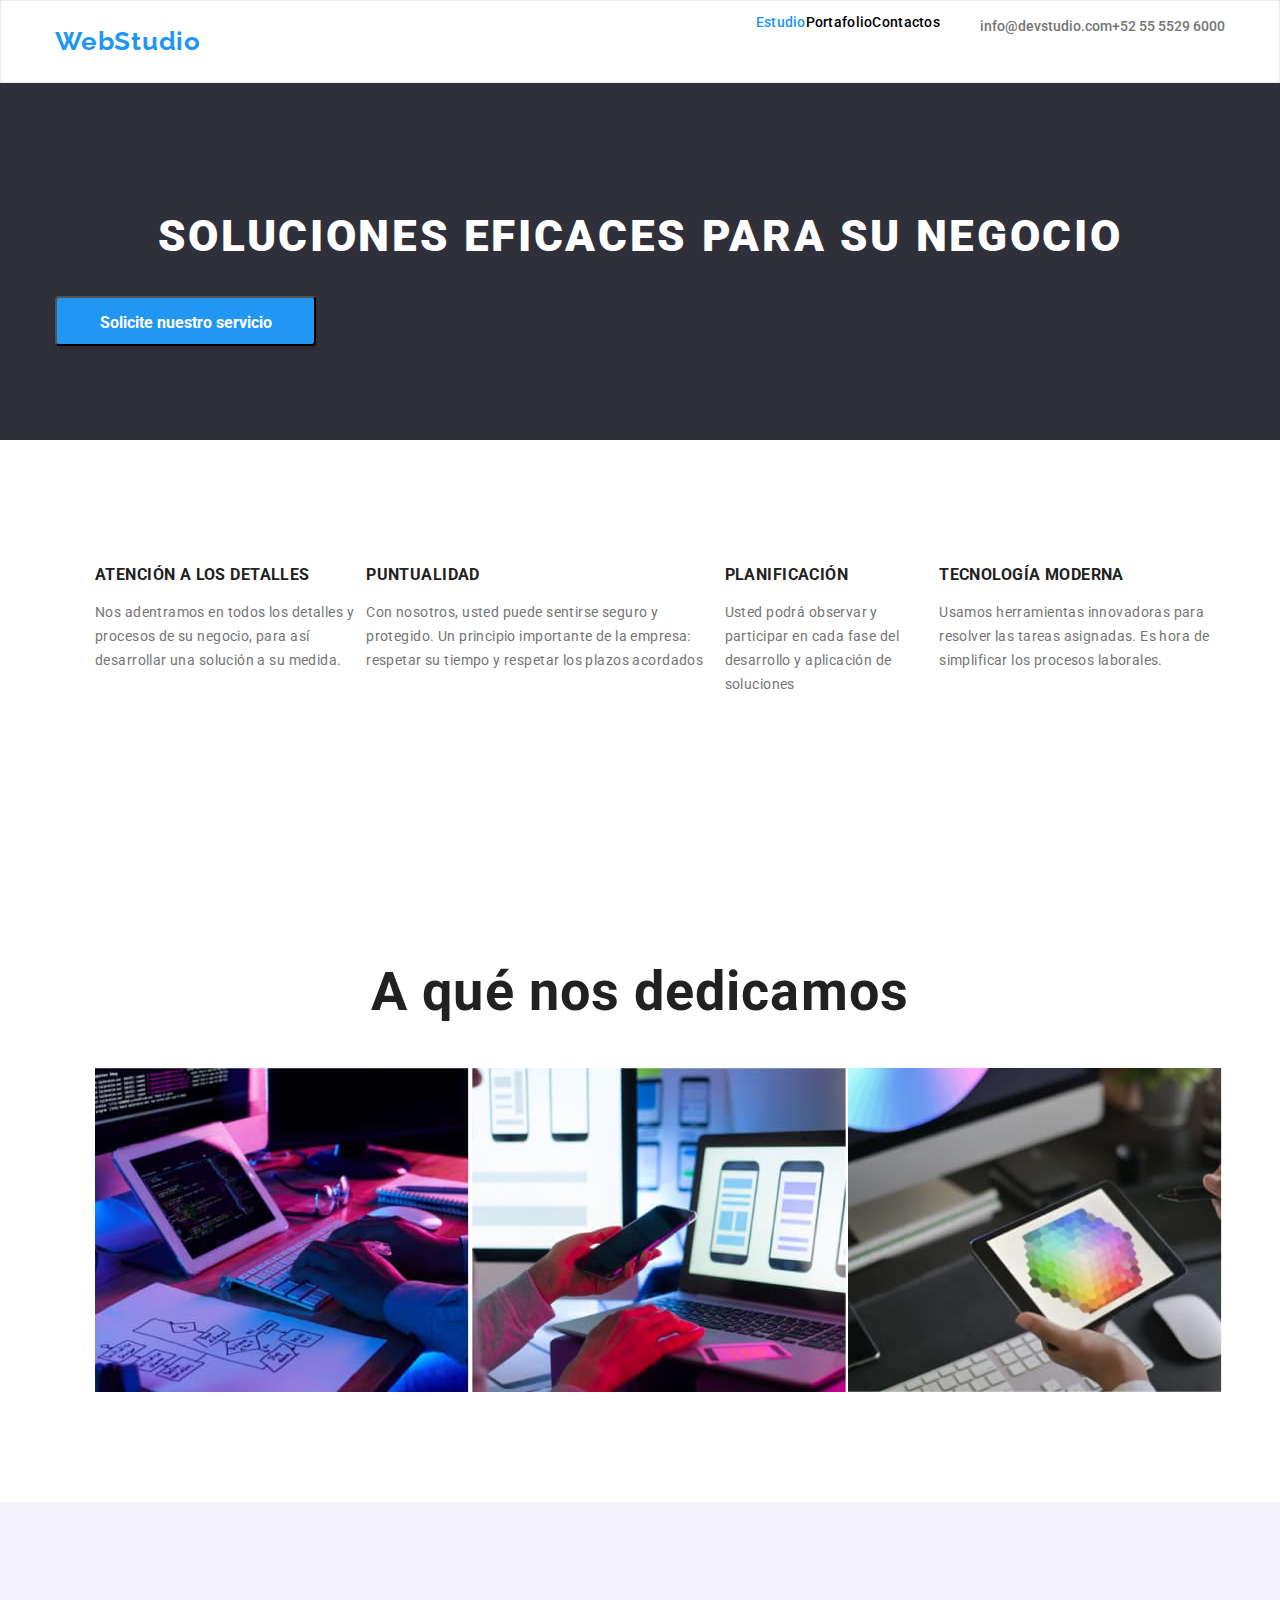
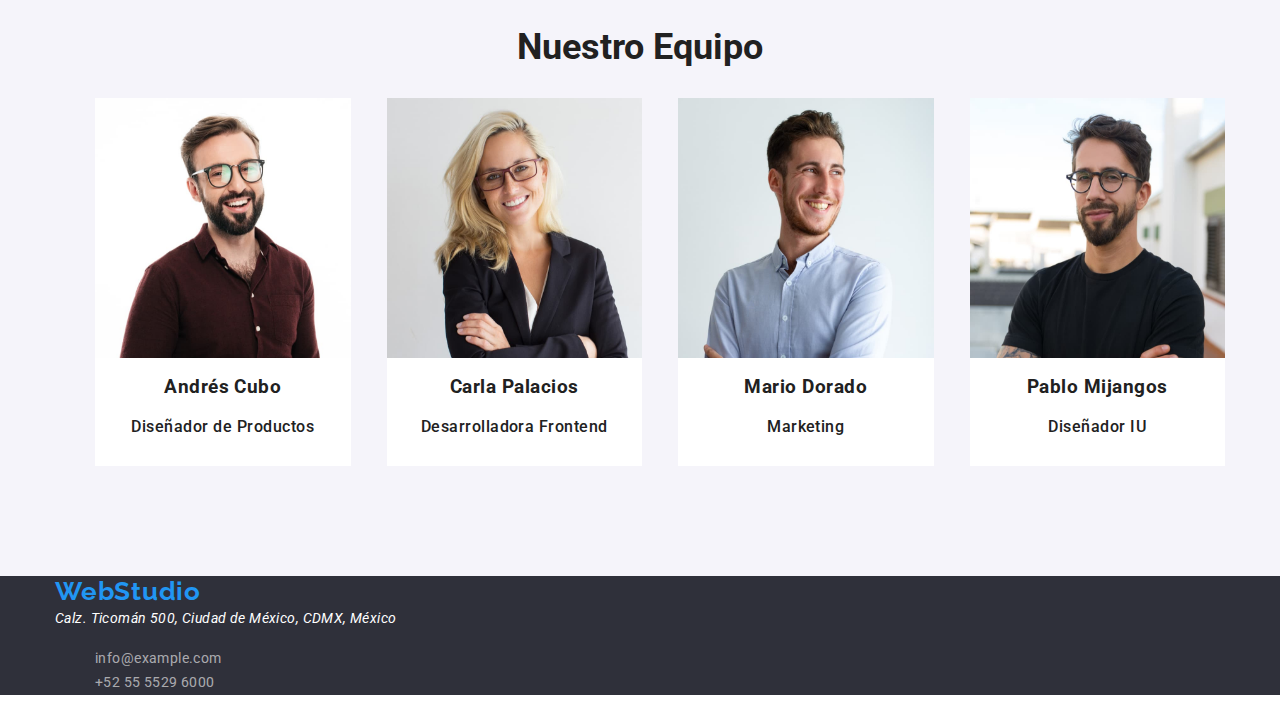
==== index.html @ 45475346 "Fix" ====
<!DOCTYPE html>
<html lang="en">
  <head>
    <meta charset="UTF-8" />
    <meta http-equiv="X-UA-Compatible" content="IE=edge" />
    <meta name="viewport" content="width=device-width, initial-scale=1.0" />
    <title>Estudio</title>
    <link
      rel="stylesheet"
      href="https://cdnjs.cloudflare.com/ajax/libs/modern-normalize/1.0.0/modern-normalize.min.css"
    />
    <link rel="stylesheet" href="./css/styles.css" />
    <link rel="preconnect" href="https://fonts.googleapis.com" />
    <link rel="preconnect" href="https://fonts.gstatic.com" crossorigin />
    <link
      href="https://fonts.googleapis.com/css2?family=Raleway:ital,wght@0,100;0,200;0,300;0,400;0,500;0,600;0,700;0,800;0,900;1,100;1,200;1,300;1,400;1,500;1,600;1,700;1,800;1,900&family=Roboto:ital,wght@0,100;0,300;0,400;0,500;0,700;0,900;1,100;1,300;1,400;1,500;1,700;1,900&display=swap"
      rel="stylesheet"
    />
  </head>
  <body>
    <section>
      <header>
        <div class="container flex">
          <a class="logo logo-header" href="./index.html">WebStudio</a>
          <nav>
            <ul class="flex navigation">
              <li>
                <a class="link-page current" href="./index.html">Estudio</a>
              </li>
              <li>
                <a class="link-page" href="./portfolio.html">Portafolio</a>
              </li>
              <li>
                <a class="link-page" href="./contactos.html">Contactos</a>
              </li>
            </ul>
          </nav>
          <ul class="flex">
            <li>
              <a
                class="contact-header header-mail"
                href="mailto:info@devstudio.com"
                >info@devstudio.com</a
              >
            </li>
            <li>
              <a class="contact-header header-phone" href="tel:+525555296000"
                >+52 55 5529 6000</a
              >
            </li>
          </ul>
        </div>
      </header>
    </section>
    <section class="main-display section">
      <main>
        <div class="container">
            <h1 class="main-title">SOLUCIONES EFICACES PARA SU NEGOCIO</h1>
            <button class="flex main-button" type="button">
              <span class="button-title">Solicite nuestro servicio</span>
            </button>
        </div>
      </section>
      <section class="section">
        <div class="container">
          <ul class="features flex">
            <li>
              <div class="feature details">
                <h3>ATENCIÓN A LOS DETALLES</h3>
              </div>
              <div>
                <p class="feature-text details-text">
                  Nos adentramos en todos los detalles y procesos de su negocio,
                  para así desarrollar una solución a su medida.
                </p>
              </div>
            </li>
            <li>
              <div class="feature timing"><h3>PUNTUALIDAD</h3></div>
              <div class="feature-text timing-text">
                <p>
                  Con nosotros, usted puede sentirse seguro y protegido. Un
                  principio importante de la empresa: respetar su tiempo y
                  respetar los plazos acordados
                </p>
              </div>
            </li>
            <li>
              <div class="feature planning"><h3>PLANIFICACIÓN</h3></div>
              <div class="feature-text planning-text">
                <p>
                  Usted podrá observar y participar en cada fase del desarrollo
                  y aplicación de soluciones
                </p>
              </div>
            </li>
            <li>
              <div class="feature technology"><h3>TECNOLOGÍA MODERNA</h3></div>
              <div class="feature-text technology-text">
                <p>
                  Usamos herramientas innovadoras para resolver las tareas
                  asignadas. Es hora de simplificar los procesos laborales.
                </p>
              </div>
            </li>
          </ul>
        </div>
      </section>
      <section class="section">
        <div class="container">
          <div class="operation-title">
            <h2>A qué nos dedicamos</h2>
          </div>
          <ul class="operations flex">
            <li>
              <img
                class="operation keyboard"
                src="./images/keyboard.jpg"
                alt="Keyboard"
              />
            </li>
            <li>
              <img
                class="operation laptop"
                src="./images/laptop.jpg"
                alt="Laptop"
              />
            </li>
            <li>
              <img
                class="operation tablet"
                src="./images/tablet.jpg"
                alt="Tablet"
              />
            </li>
          </ul>
        </div>
      </section>
      <section class="team section">
        <div class="container">
          <h2 class="team-title">Nuestro Equipo</h2>
          <ul class="team-cards flex">
            <li class="card one">
              <img
                class="member andres"
                src="./images/andres.jpg"
                alt="Hombre de camisa roja"
              />
              <div class="member-andres center">
                <h3>Andrés Cubo</h3>
                <p>Diseñador de Productos</p>
              </div>
            </li>
            <li class="card two">
              <img
                class="member carla"
                src="./images/carla.jpg"
                alt="Mujer con lentes"
              />
              <div class="member-carla center">
                <h3>Carla Palacios</h3>
                <p>Desarrolladora Frontend</p>
              </div>
            </li>
            <li class="card three">
              <img
                class="member mario"
                src="./images/mario.jpg"
                alt="Hombre de camisa azul"
              />
              <div class="member-mario center">
                <h3>Mario Dorado</h3>
                <p>Marketing</p>
              </div>
            </li>
            <li class="card four">
              <img
                class="member pablo"
                src="./images/pablo.jpg"
                alt="Hombre con lentes"
              />
              <div class="member-pablo center">
                <h3>Pablo Mijangos</h3>
                <p>Diseñador IU</p>
              </div>
            </li>
          </ul>
        </div>
      </main>
    </section>
    <section>
    <footer>
      <div class="container">
        <a class="logo logo-footer" href="./index.html">WebStudio</a>
        <address>Calz. Ticomán 500, Ciudad de México, CDMX, México</address>
        <ul>
          <li>
            <a class="contact-footer footer-mail" href="mailto:info@example.com"
              >info@example.com</a
            >
          </li>
          <li>
            <a class="contact-footer footer-phone" href="tel:+525555296000"
              >+52 55 5529 6000</a
            >
          </li>
        </ul>
      </div>
    </footer>
  </section>
  </body>
</html>
---- css/styles.css ----
body {
  font-family: roboto, sans-serif;
  font-style: normal;
  color: #212121;
}

.section {
  padding: 94px 0;
}

.container {
  justify-content: center;
  width: 1200px;
  padding: 0 15px;
  margin: 0 auto;
}

header {
  background: #ffffff;
  border: 1px solid #ececec;
}

img {
  display: block;
  max-width: 100%;
  height: auto;
}

.navigation {
  font-weight: 500;
  font-size: 14px;
  line-height: 1.14;
  letter-spacing: 0.02em;
}

.main-display {
  background: #2f303a;
}

.main-title {
  font-weight: 900;
  font-size: 44px;
  line-height: 1.36;
  text-align: center;
  letter-spacing: 0.06em;
  text-transform: uppercase;
  color: #ffffff;
}

.logo {
  font-family: 'Raleway';
  font-style: normal;
  font-weight: 700;
  font-size: 26px;
  line-height: 1.2;
  letter-spacing: 0.03em;
  color: #2196f3;
  flex: auto;
  justify-content: flex-start;
  margin: 25px 0;
}

button {
  cursor: pointer;
}

button:focus {
  color: #2196f3;
}

.main-button {
  justify-content: center;
  padding: 10px 32px;
  gap: 10px;
  width: 261px;
  height: 50px;
  background: #2196f3;
  box-shadow: 0px 4px 4px rgba(0, 0, 0, 0.15);
  border-radius: 4px;
}

.button-title {
  width: 197px;
  height: 30px;
  font-weight: 700;
  font-size: 16px;
  line-height: 1.88;
  align-items: center;
  text-align: center;
  color: #ffffff;
}

ul {
  list-style: none;
}

.flex {
  display: flex;
}

.features {
  justify-content: space-between;
}

.feature {
  font-weight: 700;
  font-size: 14px;
  line-height: 1.14;
  letter-spacing: 0.03em;
  text-transform: uppercase;
}

.feature-text {
  font-weight: 400;
  font-size: 14px;
  line-height: 1.71;
  letter-spacing: 0.03em;
  color: #757575;
}

a {
  color: black;
  text-decoration: none;
}

a:hover {
  color: #2196f3;
}

a:focus {
  color: #2196f3;
}

.contact-header {
  flex-direction: row;
  justify-content: flex-end;
  color: #757575;
  font-weight: 500;
  font-size: 14px;
  line-height: 1.14;
}

.operations {
  justify-content: center;
}

.operation:not(last-child) {
  margin-right: 30.26px;
}

.operation-title {
  font-weight: 700;
  font-size: 36px;
  line-height: 1.17;
  text-align: center;
  letter-spacing: 0.03em;
}

.center {
  text-align: center;
}

.team {
  background: #f5f4fa;
}

.team-cards {
  justify-content: center;
}

.team-title {
  font-weight: 700;
  font-size: 36px;
  line-height: 1.17;
  text-align: center;
}

.card {
  width: 270px;
  height: 368px;
  background: #ffffff;
}

.card:not(:last-child) {
  margin-right: 36px;
}

.member {
  width: 270px;
  height: 260px;
}

.member-andres {
  font-weight: 500;
  font-size: 16px;
  line-height: 1.19;
  letter-spacing: 0.03em;
}

.member-carla {
  font-weight: 500;
  font-size: 16px;
  line-height: 1.19;
  letter-spacing: 0.03em;
}

.member-mario {
  font-weight: 500;
  font-size: 16px;
  line-height: 1.19;
  letter-spacing: 0.03em;
}

.member-pablo {
  font-weight: 500;
  font-size: 16px;
  line-height: 1.19;
  letter-spacing: 0.03em;
}

.filter:not(:last-child) {
  margin-right: 8px;
}

.filter {
  justify-content: center;
}

.projects {
  margin-top: 50px;
  margin-bottom: 0;
  flex-wrap: wrap;
  padding: 0;
  gap: 30px;
}

.project-card {
  width: 370px;
  height: 404px;
  border: 1px solid #eeeeee;
}

footer {
  background: #2f303a;
}

.contact-footer {
  font-weight: 400;
  font-size: 14px;
  line-height: 1.71;
  letter-spacing: 0.03em;
  color: rgba(255, 255, 255, 0.6);
}

address {
  font-weight: 400;
  font-size: 14px;
  line-height: 1.71;
  letter-spacing: 0.03em;
  color: #ffffff;
}

.categories {
  border-radius: 4px;
  padding: 6px 24px;
}

.categories:hover {
  color: #ffffff;
  background-color: #2196f3;
}

.categories:focus {
  color: #ffffff;
  background-color: #2196f3;
}

.link-page.current {
  color: #2196f3;
}
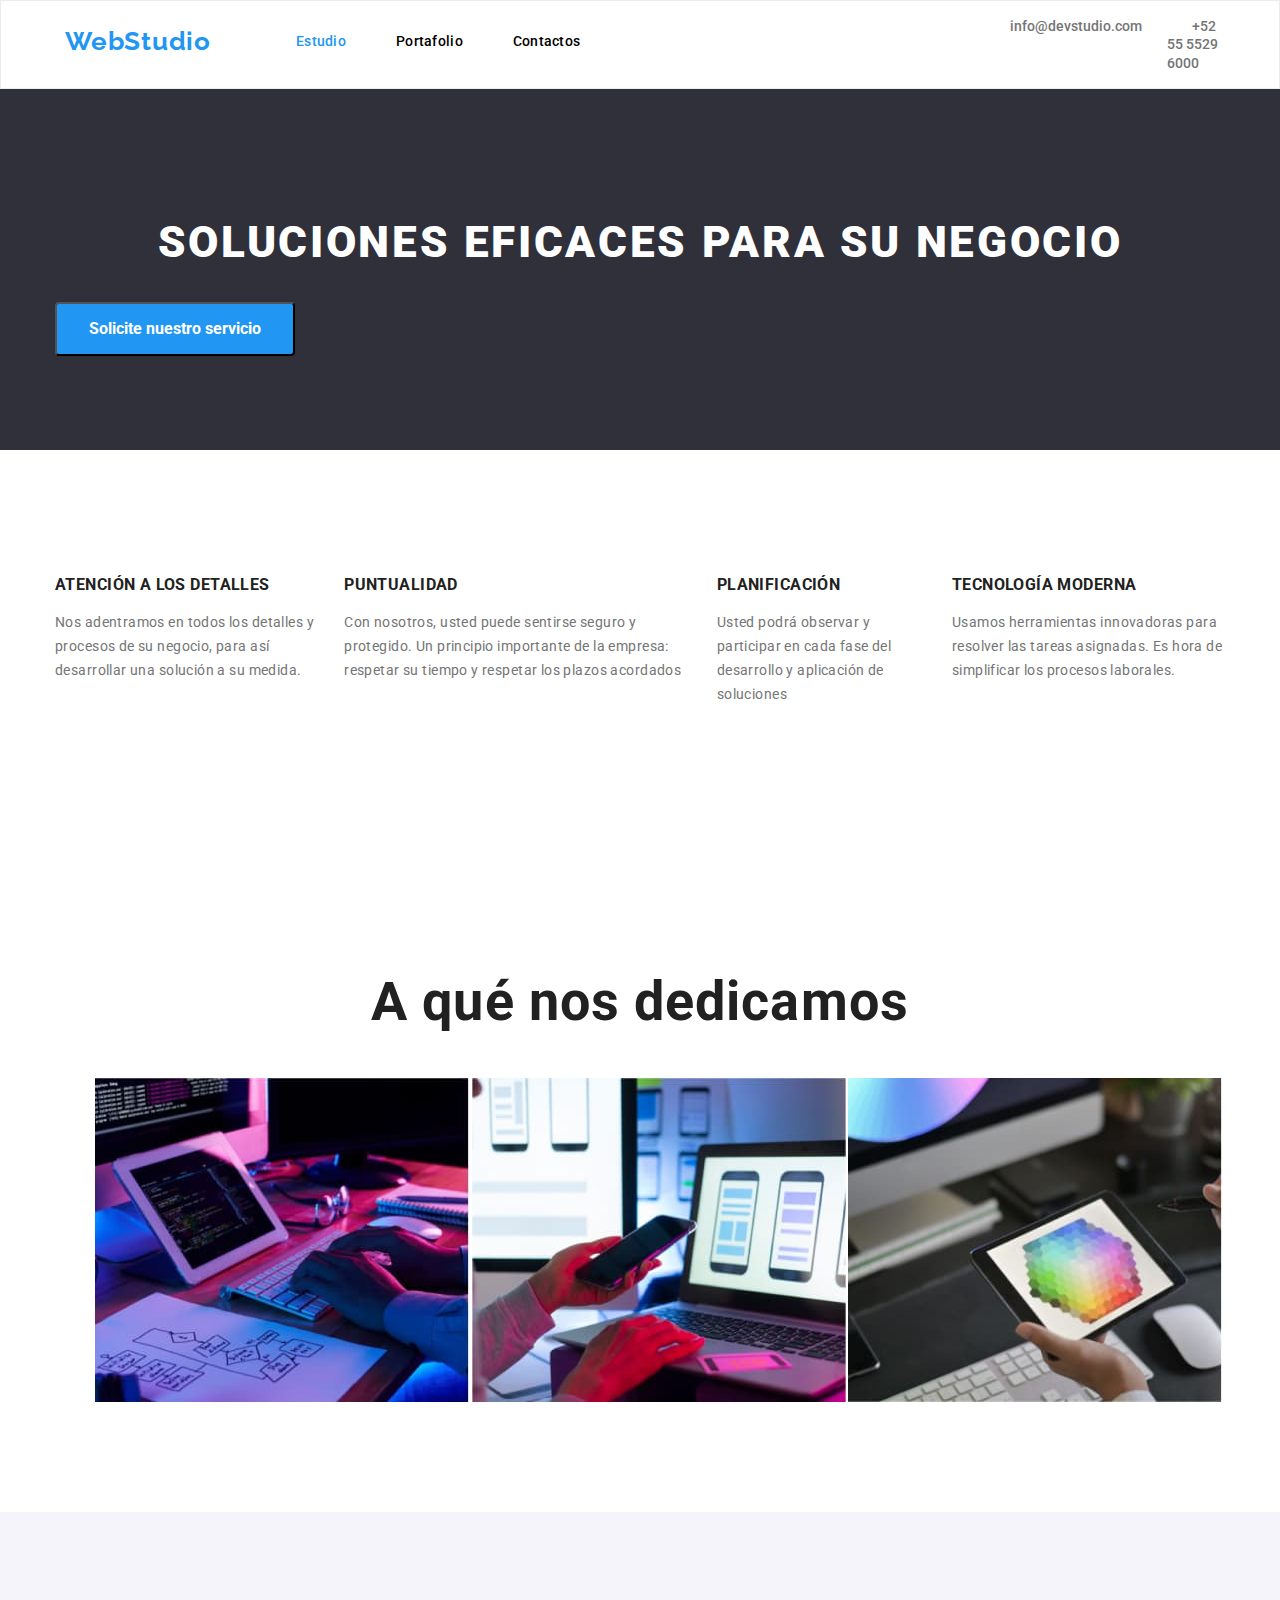
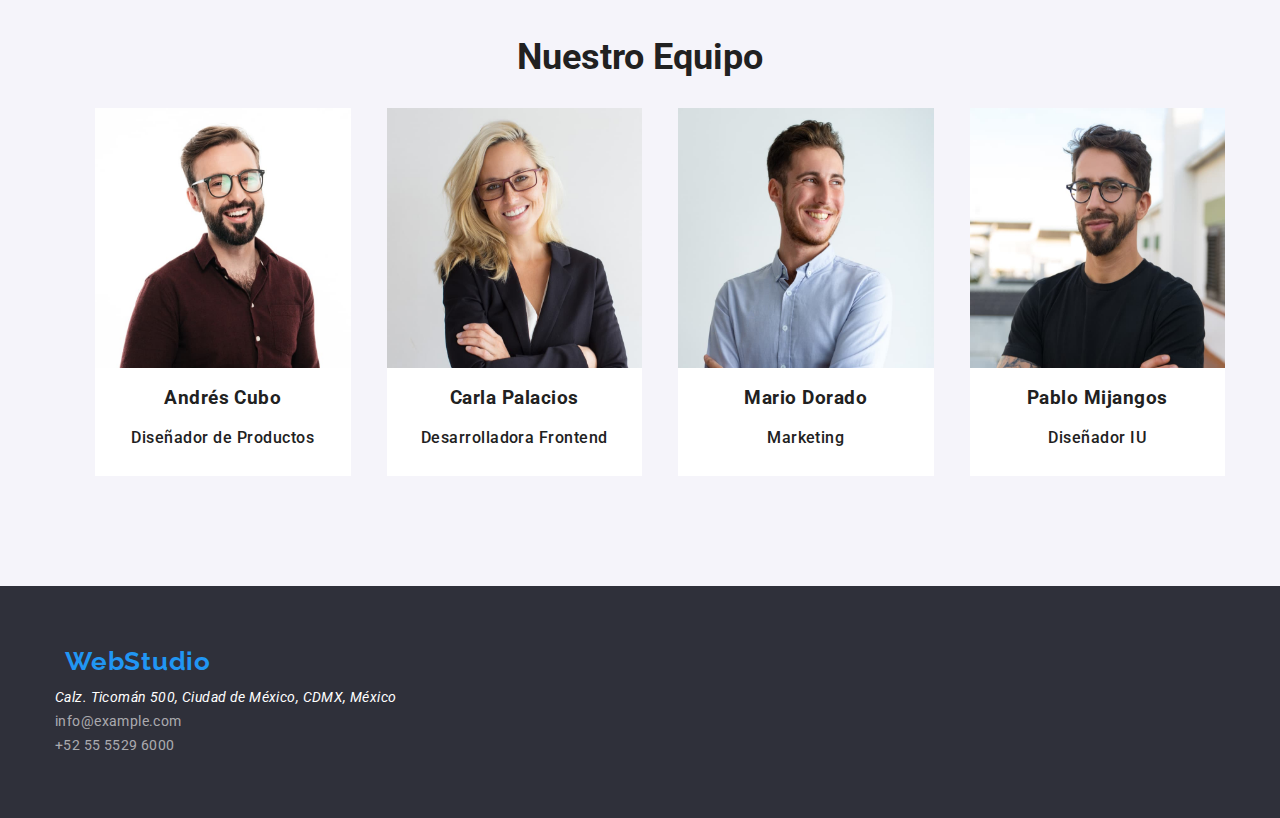
==== commit 15eb479d: "General Corrections and Button Fix" ====
--- a/index.html
+++ b/index.html
@@ -21,7 +21,7 @@
     <section>
       <header>
         <div class="container flex">
-          <a class="logo logo-header" href="./index.html">WebStudio</a>
+          <a class="logo" href="./index.html">WebStudio</a>
           <nav>
             <ul class="flex navigation">
               <li>
@@ -191,9 +191,10 @@
     <section>
     <footer>
       <div class="container">
-        <a class="logo logo-footer" href="./index.html">WebStudio</a>
+      <div class="footer-content">
+        <a class="logo" href="./index.html">WebStudio</a>
         <address>Calz. Ticomán 500, Ciudad de México, CDMX, México</address>
-        <ul>
+        <ul class="foot-info">
           <li>
             <a class="contact-footer footer-mail" href="mailto:info@example.com"
               >info@example.com</a
@@ -206,6 +207,7 @@
           </li>
         </ul>
       </div>
+      </div>
     </footer>
   </section>
   </body>
--- a/css/styles.css
+++ b/css/styles.css
@@ -27,6 +27,8 @@
 }
 
 .navigation {
+  padding: 0;
+  margin: 33px 340px 33px 0;
   font-weight: 500;
   font-size: 14px;
   line-height: 1.14;
@@ -43,21 +45,22 @@
   line-height: 1.36;
   text-align: center;
   letter-spacing: 0.06em;
-  text-transform: uppercase;
   color: #ffffff;
 }
 
 .logo {
   font-family: 'Raleway';
-  font-style: normal;
   font-weight: 700;
   font-size: 26px;
   line-height: 1.2;
   letter-spacing: 0.03em;
   color: #2196f3;
-  flex: auto;
-  justify-content: flex-start;
-  margin: 25px 0;
+  padding: 10px;
+  margin: 15px 50px 15px 0;
+}
+
+.link-page {
+  padding: 15px 25px;
 }
 
 button {
@@ -69,24 +72,16 @@
 }
 
 .main-button {
-  justify-content: center;
   padding: 10px 32px;
-  gap: 10px;
-  width: 261px;
-  height: 50px;
   background: #2196f3;
-  box-shadow: 0px 4px 4px rgba(0, 0, 0, 0.15);
   border-radius: 4px;
+  margin 0 auto;
 }
 
 .button-title {
-  width: 197px;
-  height: 30px;
   font-weight: 700;
   font-size: 16px;
   line-height: 1.88;
-  align-items: center;
-  text-align: center;
   color: #ffffff;
 }
 
@@ -99,7 +94,8 @@
 }
 
 .features {
-  justify-content: space-between;
+  padding: 0;
+  gap: 30px;
 }
 
 .feature {
@@ -132,12 +128,20 @@
 }
 
 .contact-header {
-  flex-direction: row;
-  justify-content: flex-end;
+  padding: 0;
+  margin: 33px 0;
   color: #757575;
   font-weight: 500;
   font-size: 14px;
   line-height: 1.14;
+}
+
+.header-mail {
+  padding: 5px 25px;
+}
+
+.header-phone {
+  padding: 5px 5px 5px 25px;
 }
 
 .operations {
@@ -241,6 +245,7 @@
 }
 
 footer {
+  display: flex;
   background: #2f303a;
 }
 
@@ -258,6 +263,7 @@
   line-height: 1.71;
   letter-spacing: 0.03em;
   color: #ffffff;
+  margin-top: 9px;
 }
 
 .categories {
@@ -278,3 +284,13 @@
 .link-page.current {
   color: #2196f3;
 }
+
+.foot-info {
+  padding: 0;
+  margin: 0;
+}
+
+.footer-content {
+  margin: 60px 0;
+  justify-text: center;
+}
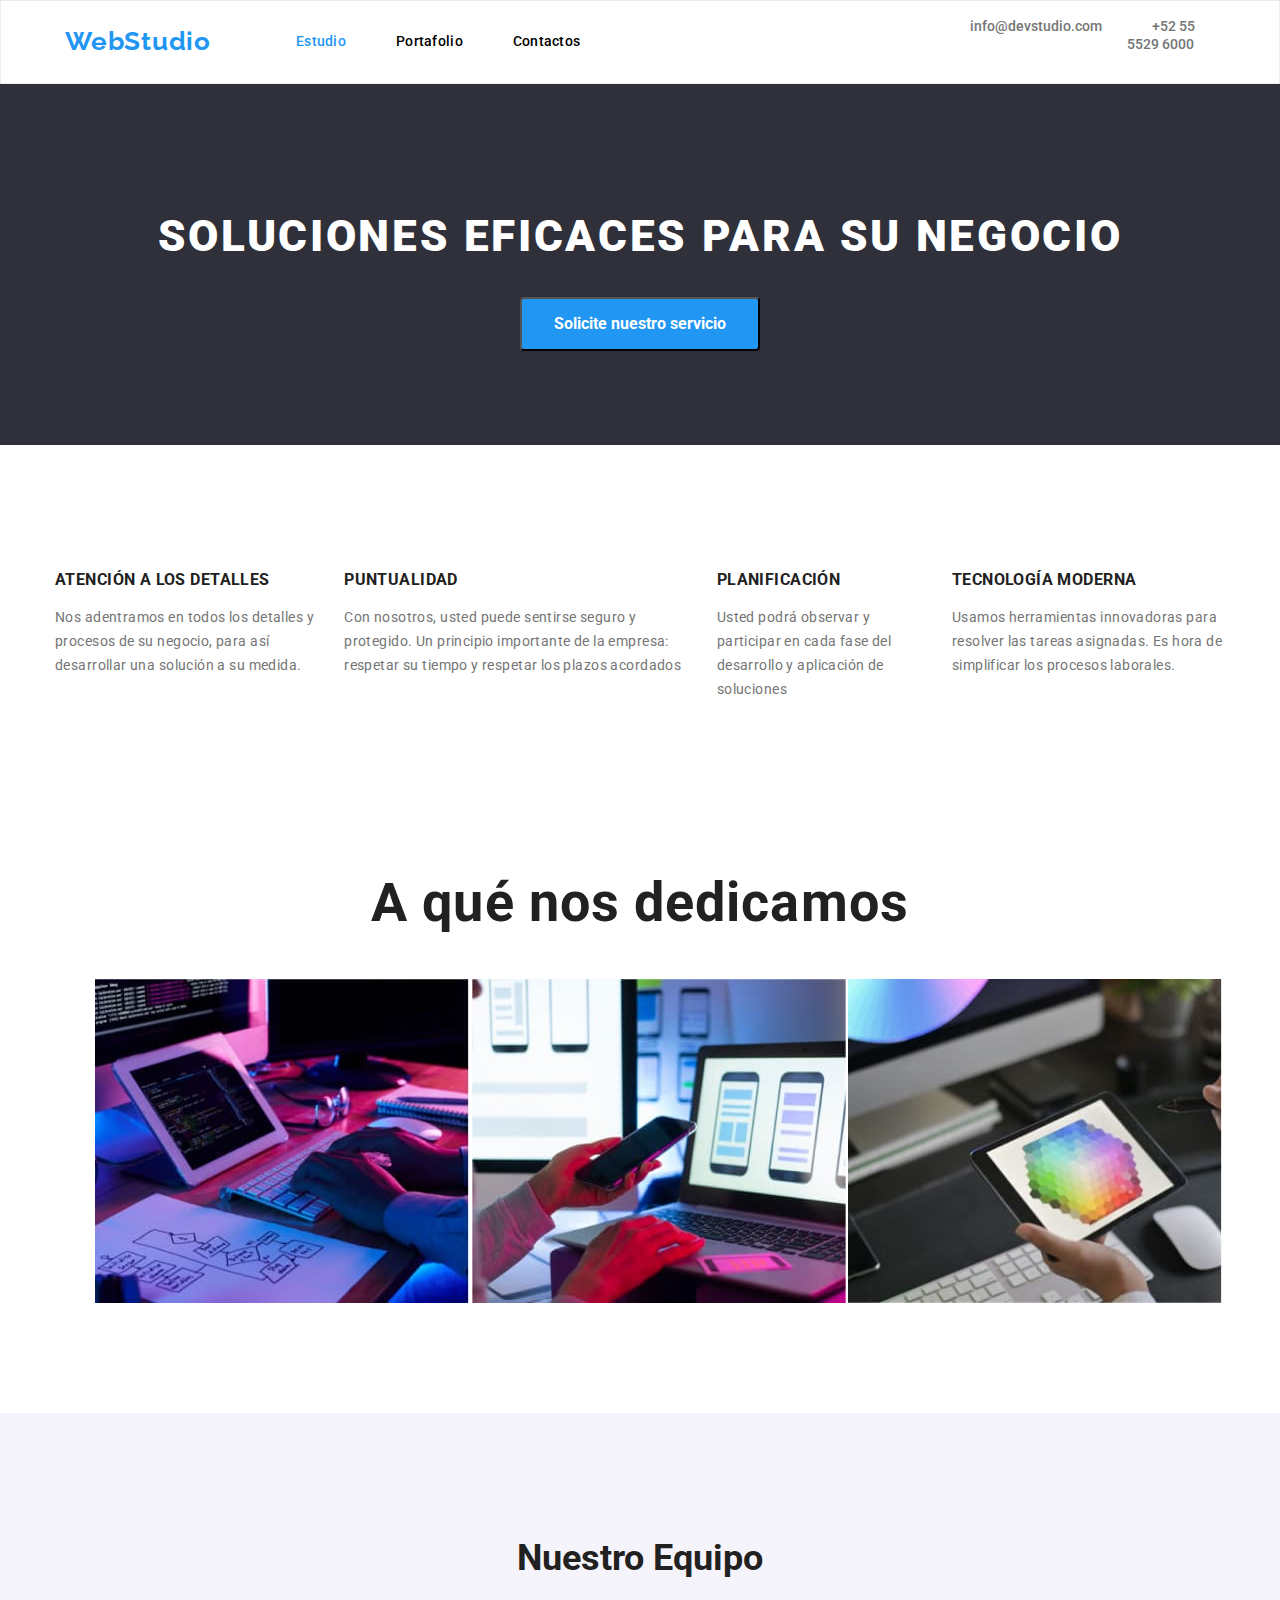
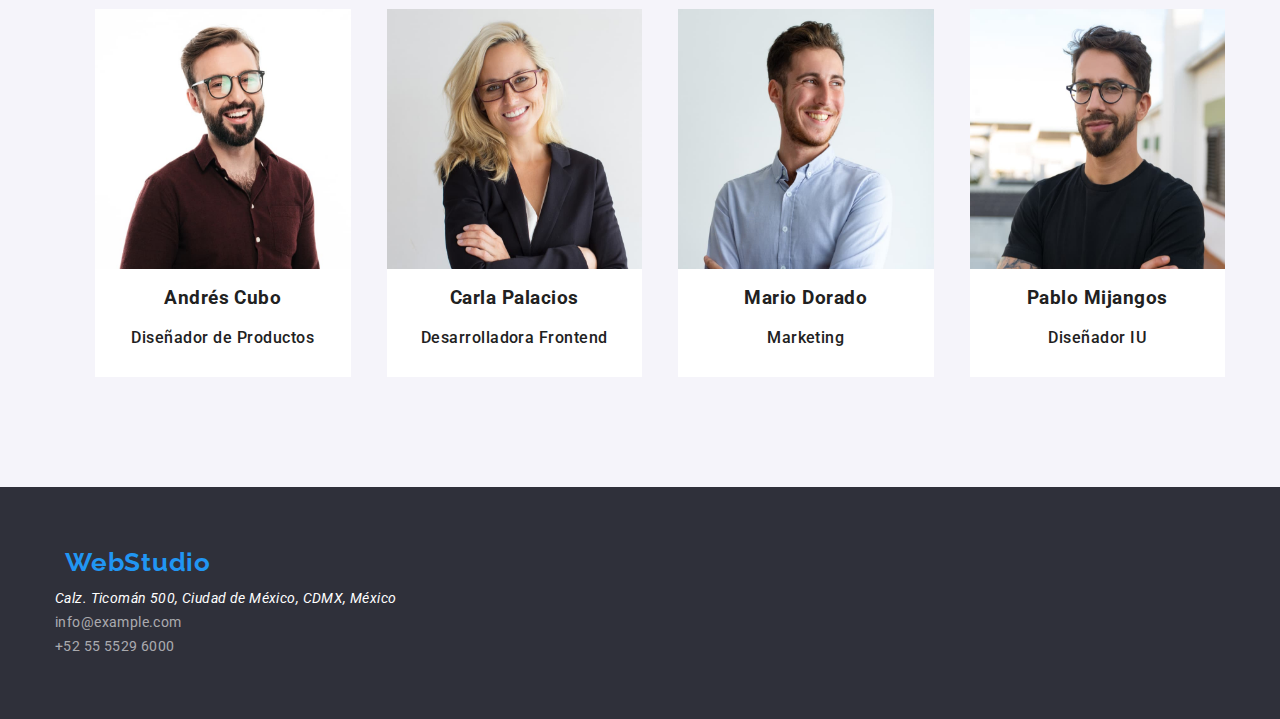
==== commit 7bdb7513: "Section Fix" ====
--- a/index.html
+++ b/index.html
@@ -61,7 +61,7 @@
             </button>
         </div>
       </section>
-      <section class="section">
+      <section class="semi-section">
         <div class="container">
           <ul class="features flex">
             <li>
--- a/css/styles.css
+++ b/css/styles.css
@@ -6,6 +6,10 @@
 
 .section {
   padding: 94px 0;
+}
+
+.semi-section {
+  padding: 94px 0 0 0;
 }
 
 .container {
@@ -28,7 +32,7 @@
 
 .navigation {
   padding: 0;
-  margin: 33px 340px 33px 0;
+  margin: 33px 300px 33px 0;
   font-weight: 500;
   font-size: 14px;
   line-height: 1.14;
@@ -60,7 +64,7 @@
 }
 
 .link-page {
-  padding: 15px 25px;
+  margin: 15px 25px;
 }
 
 button {
@@ -75,7 +79,7 @@
   padding: 10px 32px;
   background: #2196f3;
   border-radius: 4px;
-  margin 0 auto;
+  margin: 0 auto;
 }
 
 .button-title {
@@ -129,7 +133,7 @@
 
 .contact-header {
   padding: 0;
-  margin: 33px 0;
+  margin: 33px 0 33px 0;
   color: #757575;
   font-weight: 500;
   font-size: 14px;
@@ -137,11 +141,13 @@
 }
 
 .header-mail {
-  padding: 5px 25px;
+  color: #757575;
+  margin: 5px 25px;
 }
 
 .header-phone {
-  padding: 5px 5px 5px 25px;
+  color: #757575;
+  margin: 5px 5px 5px 25px;
 }
 
 .operations {
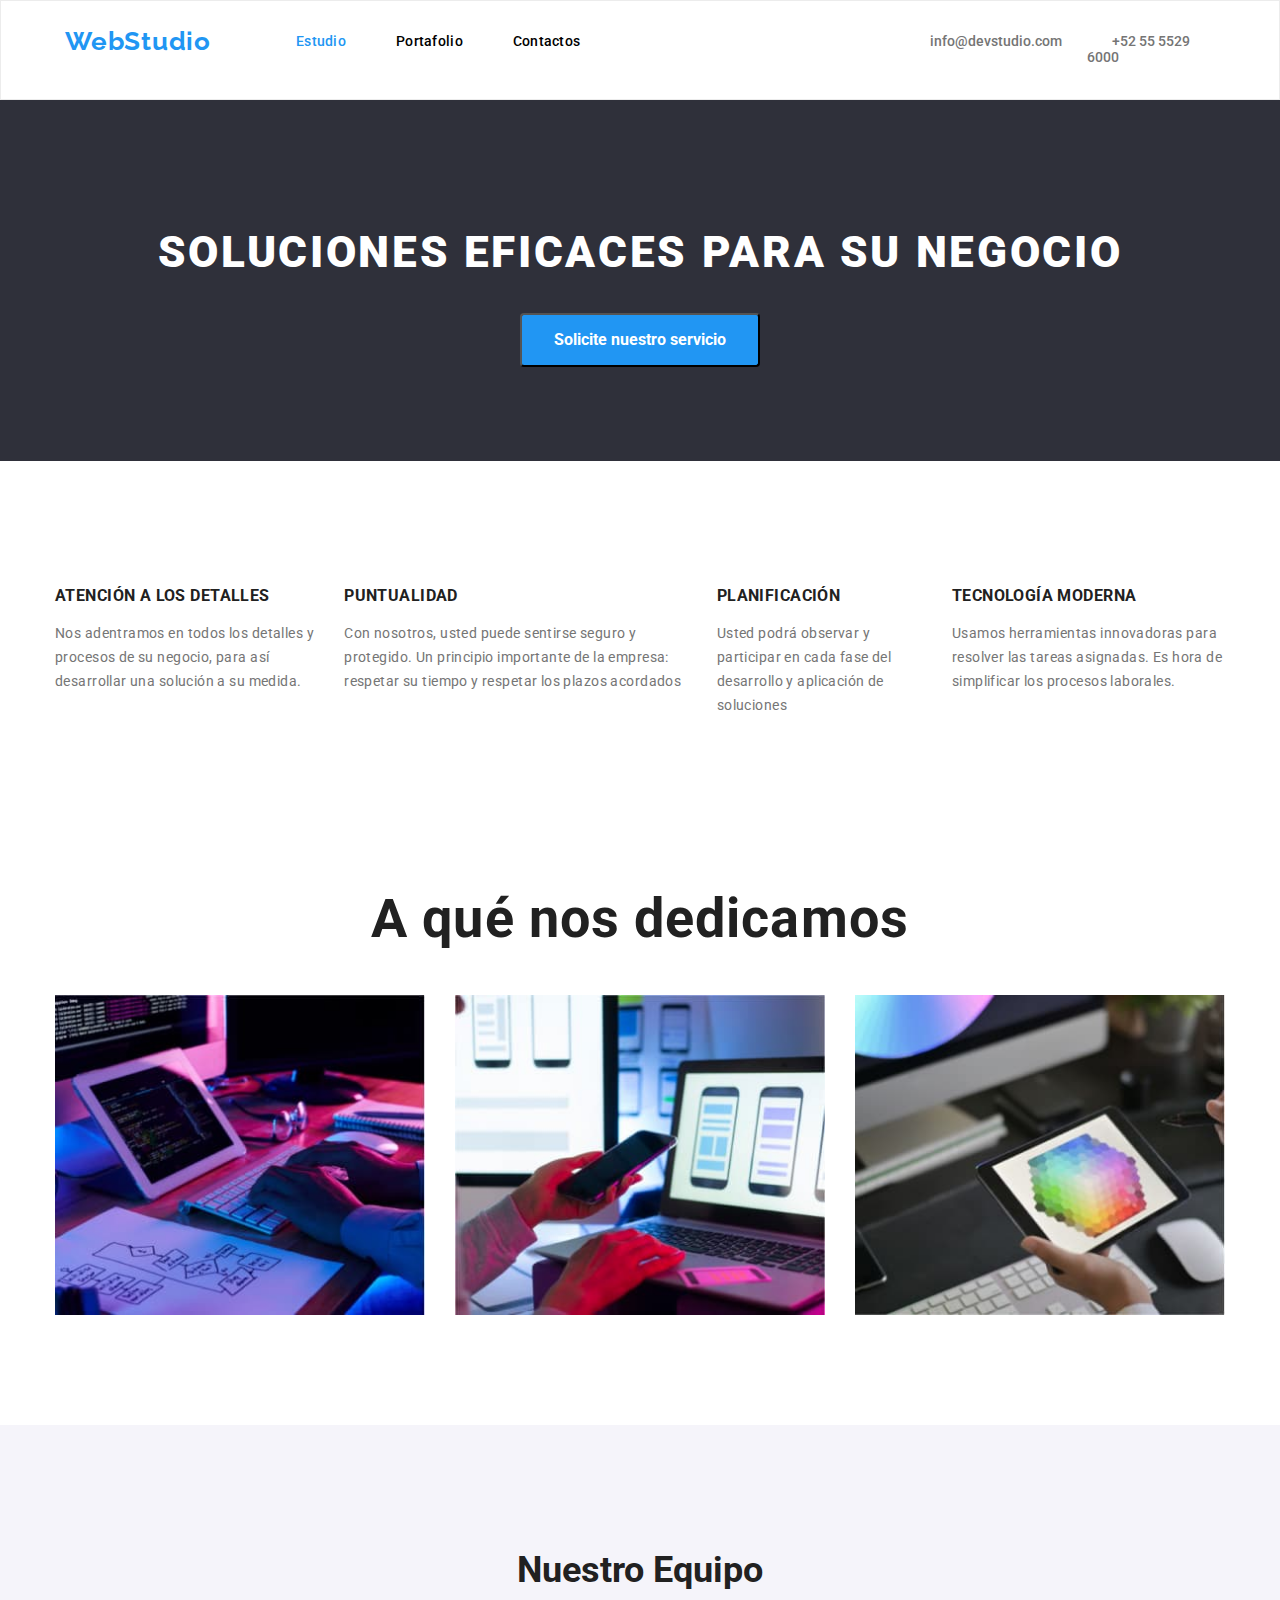
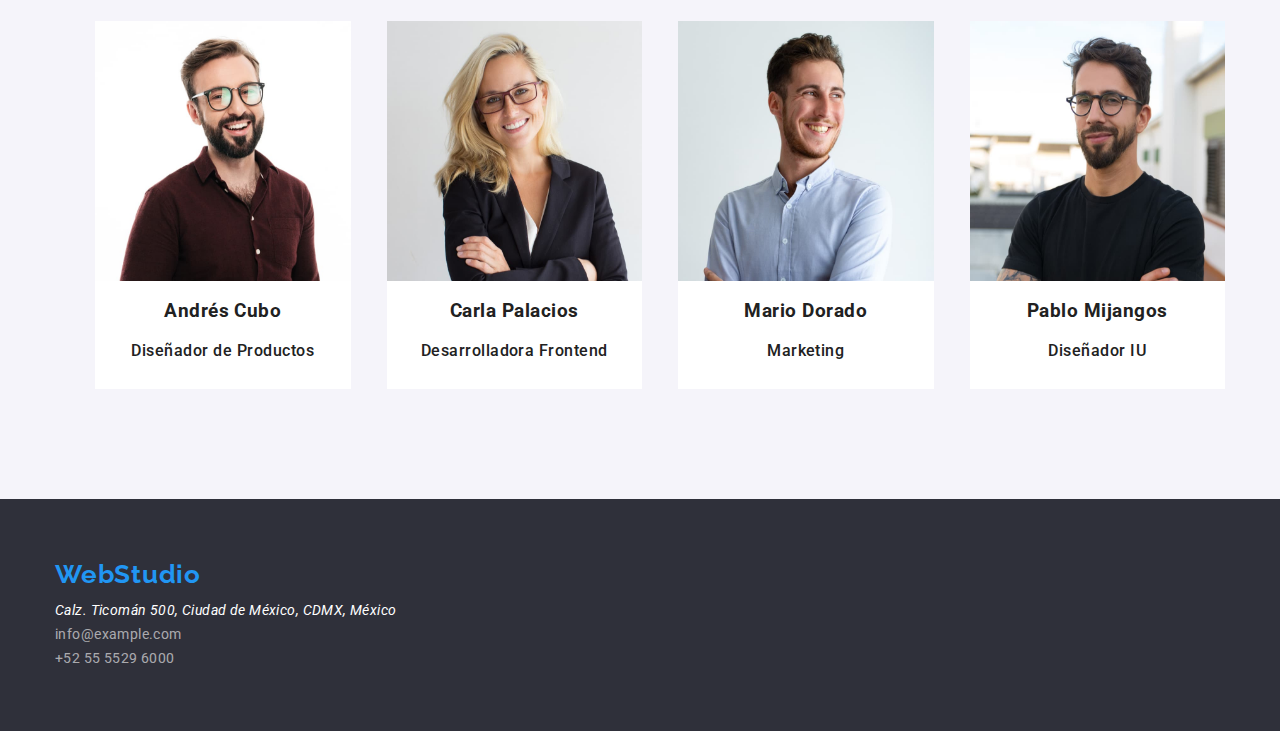
==== commit d0722559: "Logo Fix" ====
--- a/index.html
+++ b/index.html
@@ -21,7 +21,7 @@
     <section>
       <header>
         <div class="container flex">
-          <a class="logo" href="./index.html">WebStudio</a>
+          <a class="header-logo logo" href="./index.html">WebStudio</a>
           <nav>
             <ul class="flex navigation">
               <li>
@@ -35,16 +35,16 @@
               </li>
             </ul>
           </nav>
-          <ul class="flex">
+          <ul class="contact-header flex">
             <li>
               <a
-                class="contact-header header-mail"
+                class="header-mail"
                 href="mailto:info@devstudio.com"
                 >info@devstudio.com</a
               >
             </li>
             <li>
-              <a class="contact-header header-phone" href="tel:+525555296000"
+              <a class="header-phone" href="tel:+525555296000"
                 >+52 55 5529 6000</a
               >
             </li>
--- a/css/styles.css
+++ b/css/styles.css
@@ -59,6 +59,9 @@
   line-height: 1.2;
   letter-spacing: 0.03em;
   color: #2196f3;
+}
+
+.header-logo {
   padding: 10px;
   margin: 15px 50px 15px 0;
 }
@@ -134,7 +137,6 @@
 .contact-header {
   padding: 0;
   margin: 33px 0 33px 0;
-  color: #757575;
   font-weight: 500;
   font-size: 14px;
   line-height: 1.14;
@@ -151,11 +153,8 @@
 }
 
 .operations {
-  justify-content: center;
-}
-
-.operation:not(last-child) {
-  margin-right: 30.26px;
+  padding: 0;
+  gap: 30.26px;
 }
 
 .operation-title {
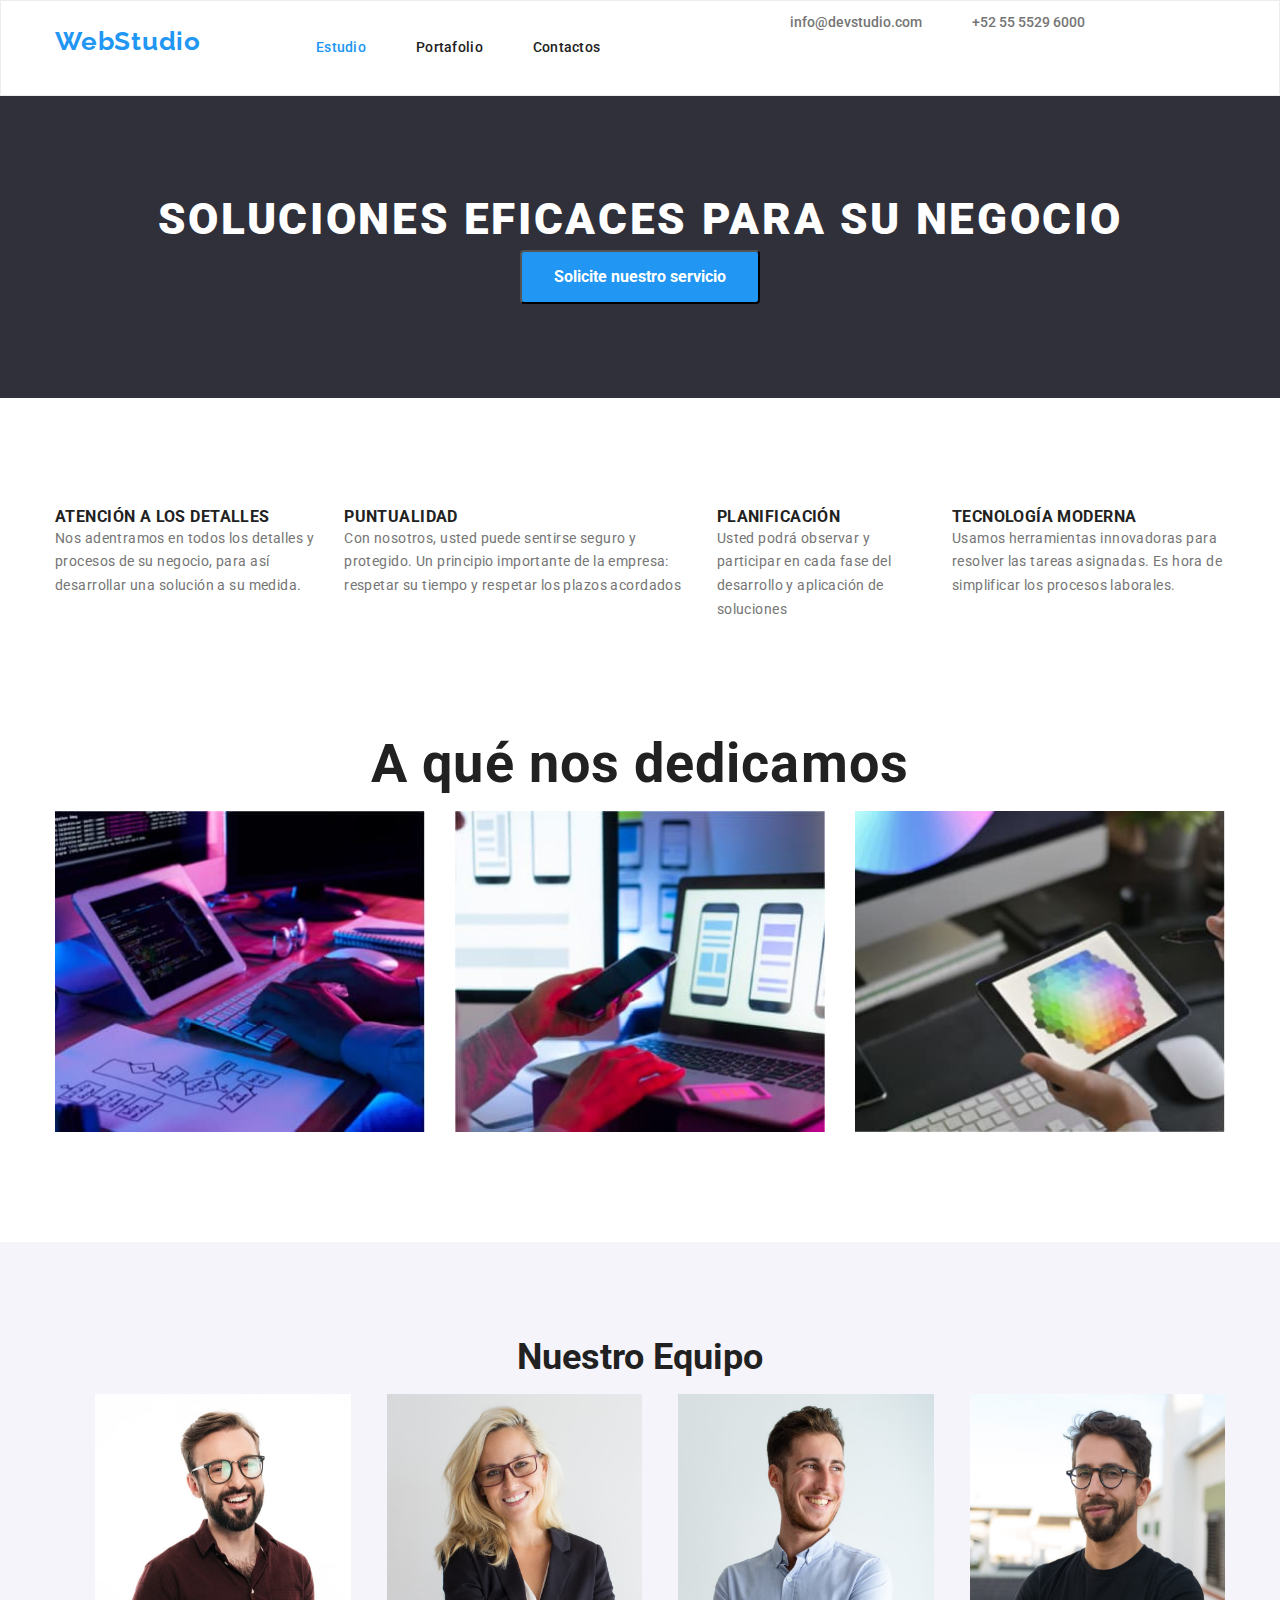
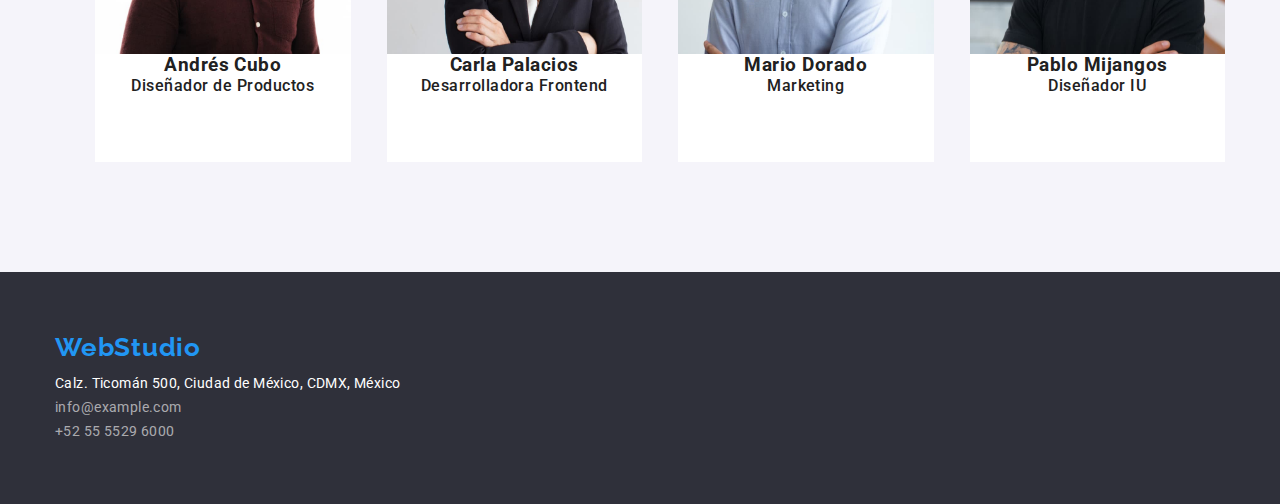
==== commit 87145bc3: "Correction 1" ====
--- a/index.html
+++ b/index.html
@@ -18,8 +18,8 @@
     />
   </head>
   <body>
-    <section>
-      <header>
+    <header>
+      <section>
         <div class="container flex">
           <a class="header-logo logo" href="./index.html">WebStudio</a>
           <nav>
@@ -37,9 +37,7 @@
           </nav>
           <ul class="contact-header flex">
             <li>
-              <a
-                class="header-mail"
-                href="mailto:info@devstudio.com"
+              <a class="header-mail" href="mailto:info@devstudio.com"
                 >info@devstudio.com</a
               >
             </li>
@@ -50,15 +48,15 @@
             </li>
           </ul>
         </div>
-      </header>
-    </section>
-    <section class="main-display section">
-      <main>
-        <div class="container">
-            <h1 class="main-title">SOLUCIONES EFICACES PARA SU NEGOCIO</h1>
-            <button class="flex main-button" type="button">
-              <span class="button-title">Solicite nuestro servicio</span>
-            </button>
+      </section>
+    </header>
+    <main>
+      <section class="main-display section">
+        <div class="container">
+          <h1 class="main-title">SOLUCIONES EFICACES PARA SU NEGOCIO</h1>
+          <button class="flex main-button" type="button">
+            <span class="button-title">Solicite nuestro servicio</span>
+          </button>
         </div>
       </section>
       <section class="semi-section">
@@ -186,29 +184,29 @@
             </li>
           </ul>
         </div>
-      </main>
-    </section>
-    <section>
+      </section>
+    </main>
     <footer>
-      <div class="container">
-      <div class="footer-content">
-        <a class="logo" href="./index.html">WebStudio</a>
-        <address>Calz. Ticomán 500, Ciudad de México, CDMX, México</address>
-        <ul class="foot-info">
-          <li>
-            <a class="contact-footer footer-mail" href="mailto:info@example.com"
-              >info@example.com</a
-            >
-          </li>
-          <li>
-            <a class="contact-footer footer-phone" href="tel:+525555296000"
-              >+52 55 5529 6000</a
-            >
-          </li>
-        </ul>
-      </div>
-      </div>
+      <section>
+        <div class="container">
+          <a class="logo" href="./index.html">WebStudio</a>
+          <address>Calz. Ticomán 500, Ciudad de México, CDMX, México</address>
+          <ul class="foot-info">
+            <li>
+              <a
+                class="contact-footer footer-mail"
+                href="mailto:info@example.com"
+                >info@example.com</a
+              >
+            </li>
+            <li>
+              <a class="contact-footer footer-phone" href="tel:+525555296000"
+                >+52 55 5529 6000</a
+              >
+            </li>
+          </ul>
+        </div>
+      </section>
     </footer>
-  </section>
   </body>
 </html>
--- a/css/styles.css
+++ b/css/styles.css
@@ -1,3 +1,24 @@
+html {
+  box-sizing: border-box;
+}
+
+*,
+*::after,
+*::before {
+  box-sizing: inherit;
+}
+
+h1,
+h2,
+h3,
+h4,
+h5,
+h6,
+p {
+  margin-top: 0;
+  margin-bottom: 0;
+}
+
 body {
   font-family: roboto, sans-serif;
   font-style: normal;
@@ -13,7 +34,6 @@
 }
 
 .container {
-  justify-content: center;
   width: 1200px;
   padding: 0 15px;
   margin: 0 auto;
@@ -31,8 +51,8 @@
 }
 
 .navigation {
-  padding: 0;
-  margin: 33px 300px 33px 0;
+  margin-left: 90px;
+  padding: 25px 0;
   font-weight: 500;
   font-size: 14px;
   line-height: 1.14;
@@ -62,8 +82,7 @@
 }
 
 .header-logo {
-  padding: 10px;
-  margin: 15px 50px 15px 0;
+  margin: 25px 0;
 }
 
 .link-page {
@@ -121,8 +140,14 @@
   color: #757575;
 }
 
+.ul {
+  list-style: none;
+  padding-left: 0;
+  margin: 0;
+}
+
 a {
-  color: black;
+  color: inherit;
   text-decoration: none;
 }
 
@@ -135,8 +160,7 @@
 }
 
 .contact-header {
-  padding: 0;
-  margin: 33px 0 33px 0;
+  margin-left: 100px;
   font-weight: 500;
   font-size: 14px;
   line-height: 1.14;
@@ -227,12 +251,9 @@
   letter-spacing: 0.03em;
 }
 
-.filter:not(:last-child) {
-  margin-right: 8px;
-}
-
 .filter {
   justify-content: center;
+  gap: 8px;
 }
 
 .projects {
@@ -243,6 +264,14 @@
   gap: 30px;
 }
 
+.project-title {
+  padding: 0 0 22px 0;
+}
+
+.project-description {
+  padding: 24px 20px;
+}
+
 .project-card {
   width: 370px;
   height: 404px;
@@ -250,7 +279,7 @@
 }
 
 footer {
-  display: flex;
+  padding: 60px 0;
   background: #2f303a;
 }
 
@@ -263,6 +292,7 @@
 }
 
 address {
+  font-style: inherit;
   font-weight: 400;
   font-size: 14px;
   line-height: 1.71;
@@ -294,8 +324,3 @@
   padding: 0;
   margin: 0;
 }
-
-.footer-content {
-  margin: 60px 0;
-  justify-text: center;
-}
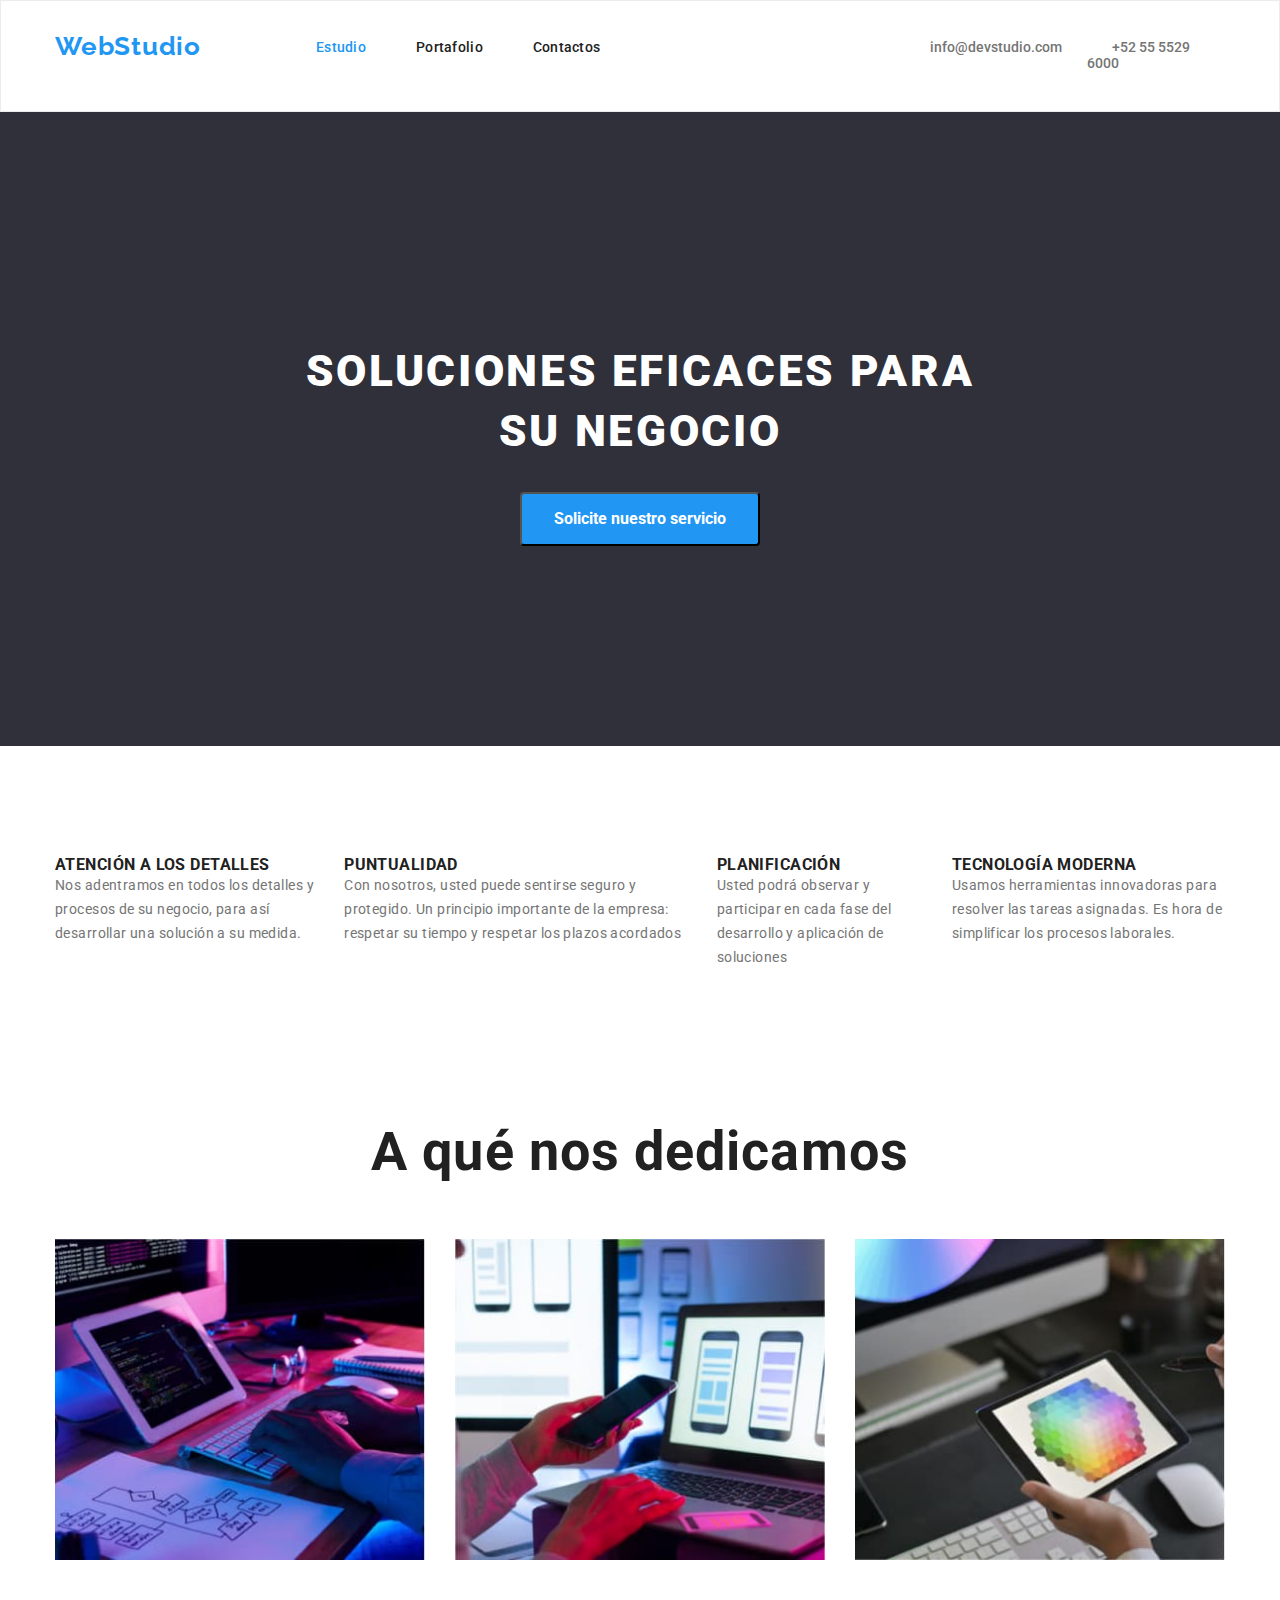
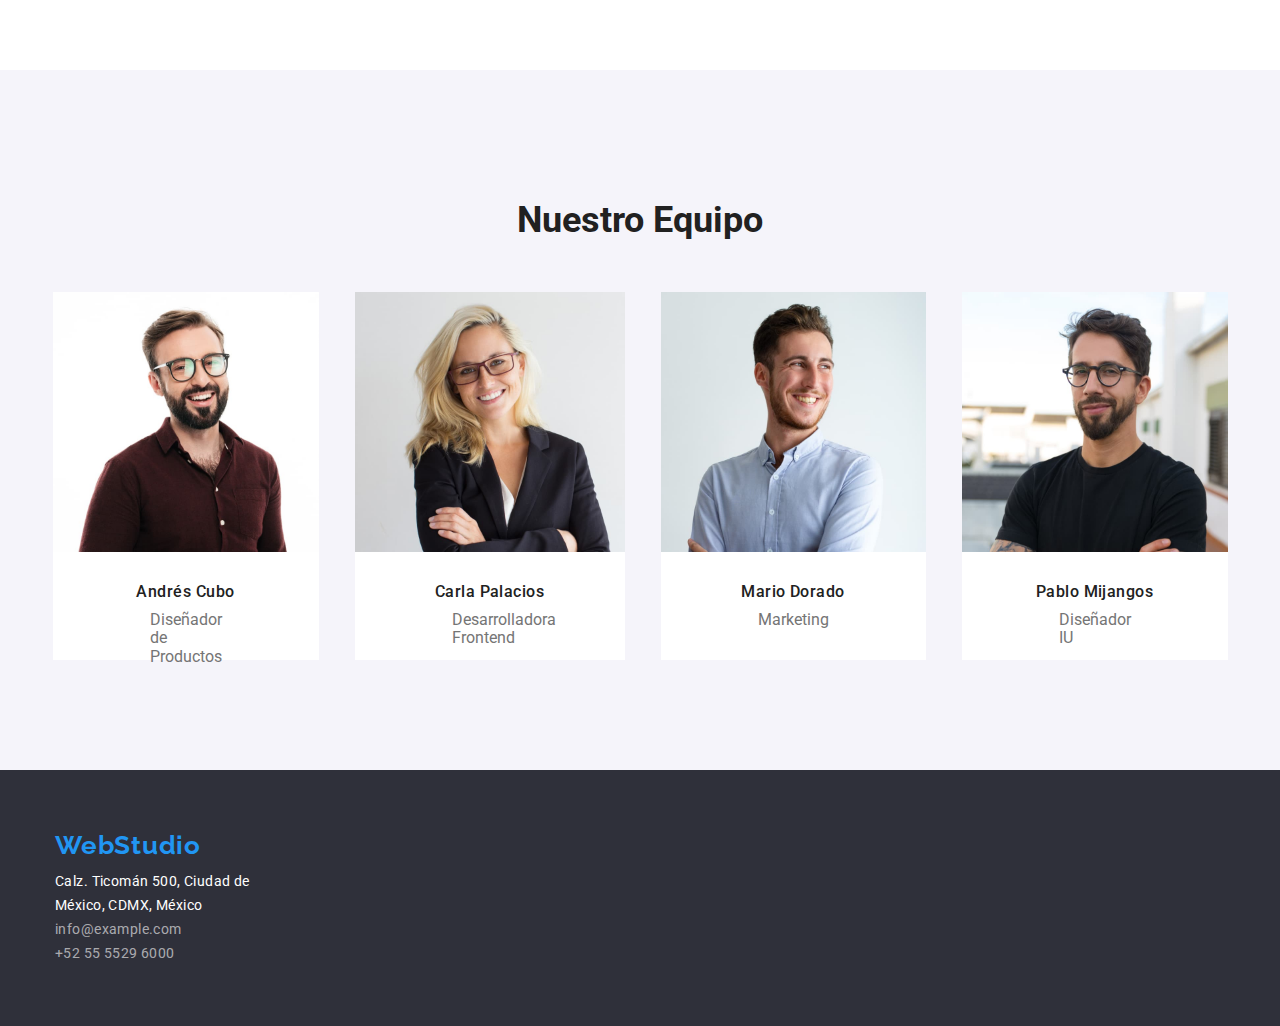
==== commit 00635bc5: "Fix" ====
--- a/index.html
+++ b/index.html
@@ -51,7 +51,7 @@
       </section>
     </header>
     <main>
-      <section class="main-display section">
+      <section class="main-display">
         <div class="container">
           <h1 class="main-title">SOLUCIONES EFICACES PARA SU NEGOCIO</h1>
           <button class="flex main-button" type="button">
@@ -144,10 +144,8 @@
                 src="./images/andres.jpg"
                 alt="Hombre de camisa roja"
               />
-              <div class="member-andres center">
-                <h3>Andrés Cubo</h3>
-                <p>Diseñador de Productos</p>
-              </div>
+              <h3 class="member-andres center">Andrés Cubo</h3>
+              <p class="member-text">Diseñador de Productos</p>
             </li>
             <li class="card two">
               <img
@@ -155,10 +153,8 @@
                 src="./images/carla.jpg"
                 alt="Mujer con lentes"
               />
-              <div class="member-carla center">
-                <h3>Carla Palacios</h3>
-                <p>Desarrolladora Frontend</p>
-              </div>
+              <h3 class="member-carla center">Carla Palacios</h3>
+              <p class="member-text">Desarrolladora Frontend</p>
             </li>
             <li class="card three">
               <img
@@ -166,10 +162,8 @@
                 src="./images/mario.jpg"
                 alt="Hombre de camisa azul"
               />
-              <div class="member-mario center">
-                <h3>Mario Dorado</h3>
-                <p>Marketing</p>
-              </div>
+              <h3 class="member-mario center">Mario Dorado</h3>
+              <p class="member-text">Marketing</p>
             </li>
             <li class="card four">
               <img
@@ -177,10 +171,8 @@
                 src="./images/pablo.jpg"
                 alt="Hombre con lentes"
               />
-              <div class="member-pablo center">
-                <h3>Pablo Mijangos</h3>
-                <p>Diseñador IU</p>
-              </div>
+              <h3 class="member-pablo center">Pablo Mijangos</h3>
+              <p class="member-text">Diseñador IU</p>
             </li>
           </ul>
         </div>
--- a/css/styles.css
+++ b/css/styles.css
@@ -15,8 +15,7 @@
 h5,
 h6,
 p {
-  margin-top: 0;
-  margin-bottom: 0;
+  margin: 0 auto;
 }
 
 body {
@@ -60,10 +59,13 @@
 }
 
 .main-display {
+  padding: 200px 0;
   background: #2f303a;
 }
 
 .main-title {
+  width: 696px;
+  padding: 30px 0;
   font-weight: 900;
   font-size: 44px;
   line-height: 1.36;
@@ -82,7 +84,7 @@
 }
 
 .header-logo {
-  margin: 25px 0;
+  margin: 30px 0;
 }
 
 .link-page {
@@ -160,7 +162,8 @@
 }
 
 .contact-header {
-  margin-left: 100px;
+  margin-left: 280px;
+  padding: 25px 0px;
   font-weight: 500;
   font-size: 14px;
   line-height: 1.14;
@@ -182,6 +185,7 @@
 }
 
 .operation-title {
+  padding: 40px;
   font-weight: 700;
   font-size: 36px;
   line-height: 1.17;
@@ -199,9 +203,11 @@
 
 .team-cards {
   justify-content: center;
+  padding: 0;
 }
 
 .team-title {
+  padding: 35px;
   font-weight: 700;
   font-size: 36px;
   line-height: 1.17;
@@ -224,6 +230,7 @@
 }
 
 .member-andres {
+  padding: 30px 0 10px 0;
   font-weight: 500;
   font-size: 16px;
   line-height: 1.19;
@@ -231,6 +238,7 @@
 }
 
 .member-carla {
+  padding: 30px 0 10px 0;
   font-weight: 500;
   font-size: 16px;
   line-height: 1.19;
@@ -238,6 +246,7 @@
 }
 
 .member-mario {
+  padding: 30px 0 10px 0;
   font-weight: 500;
   font-size: 16px;
   line-height: 1.19;
@@ -245,10 +254,16 @@
 }
 
 .member-pablo {
+  padding: 30px 0 10px 0;
   font-weight: 500;
   font-size: 16px;
   line-height: 1.19;
   letter-spacing: 0.03em;
+}
+
+.member-text {
+  padding: 0 97px;
+  color: #757575;
 }
 
 .filter {
@@ -278,6 +293,10 @@
   border: 1px solid #eeeeee;
 }
 
+.basket {
+  padding: 0 0 6px 0;
+}
+
 footer {
   padding: 60px 0;
   background: #2f303a;
@@ -292,6 +311,7 @@
 }
 
 address {
+  width: 230px;
   font-style: inherit;
   font-weight: 400;
   font-size: 14px;
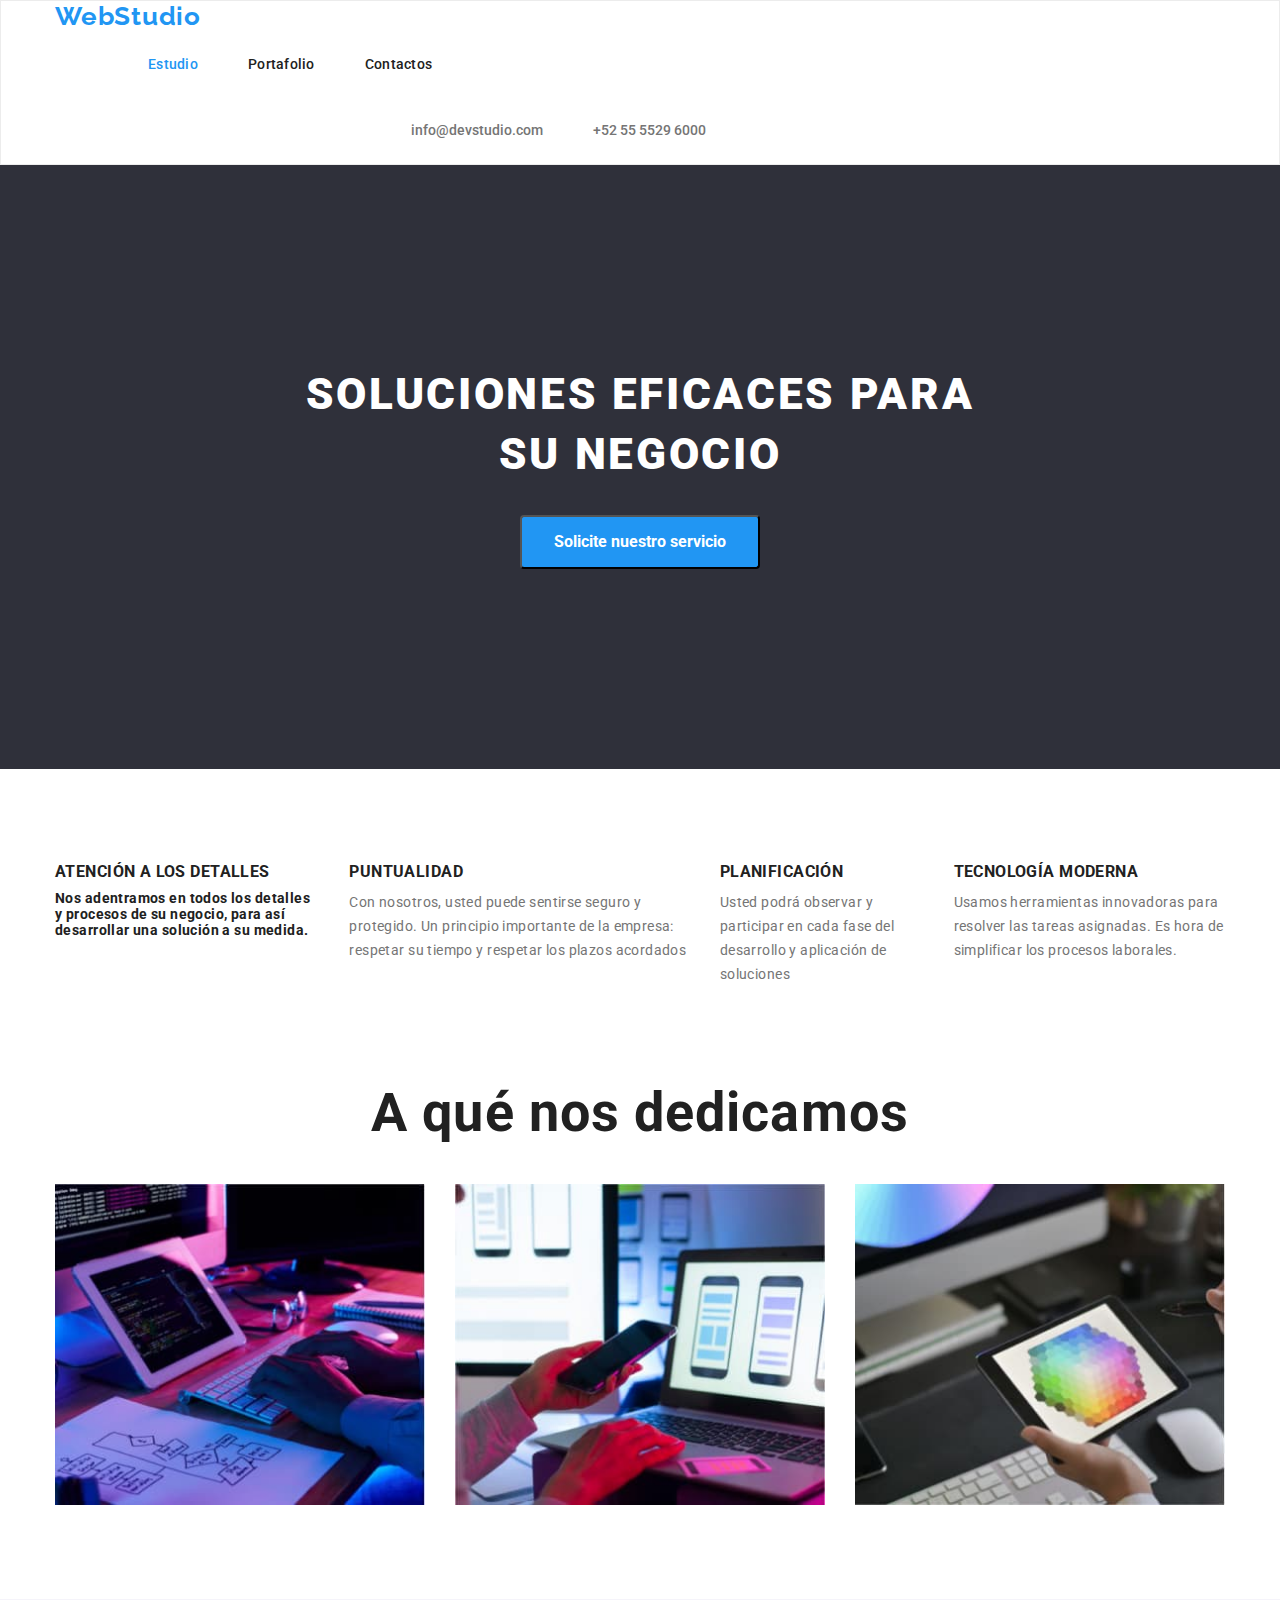
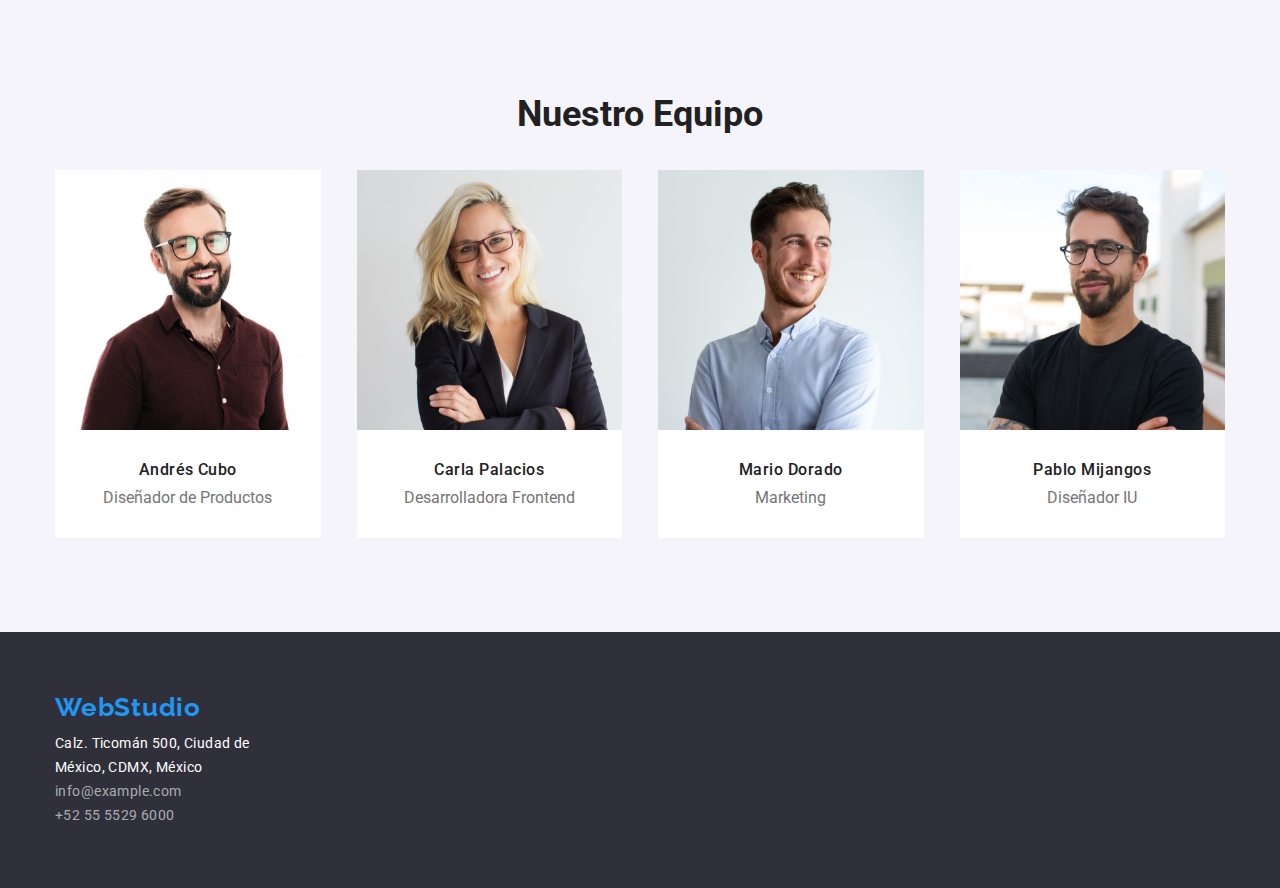
==== commit 26849ea2: "Correction" ====
--- a/index.html
+++ b/index.html
@@ -20,23 +20,23 @@
   <body>
     <header>
       <section>
-        <div class="container flex">
+        <div class="container">
           <a class="header-logo logo" href="./index.html">WebStudio</a>
           <nav>
             <ul class="flex navigation">
-              <li>
-                <a class="link-page current" href="./index.html">Estudio</a>
+              <li class="link-page current">
+                <a href="./index.html">Estudio</a>
               </li>
-              <li>
-                <a class="link-page" href="./portfolio.html">Portafolio</a>
+              <li class="link-page">
+                <a href="./portfolio.html">Portafolio</a>
               </li>
-              <li>
-                <a class="link-page" href="./contactos.html">Contactos</a>
+              <li class="link-page">
+                <a href="./contactos.html">Contactos</a>
               </li>
             </ul>
           </nav>
           <ul class="contact-header flex">
-            <li>
+            <li class="contact-division">
               <a class="header-mail" href="mailto:info@devstudio.com"
                 >info@devstudio.com</a
               >
@@ -62,20 +62,18 @@
       <section class="semi-section">
         <div class="container">
           <ul class="features flex">
-            <li>
-              <div class="feature details">
-                <h3>ATENCIÓN A LOS DETALLES</h3>
-              </div>
-              <div>
-                <p class="feature-text details-text">
+            <li class="feature-division">
+              <div class="feature"><h3>ATENCIÓN A LOS DETALLES</h3></div>
+              <div class="feature text">
+                <p>
                   Nos adentramos en todos los detalles y procesos de su negocio,
                   para así desarrollar una solución a su medida.
                 </p>
               </div>
             </li>
-            <li>
-              <div class="feature timing"><h3>PUNTUALIDAD</h3></div>
-              <div class="feature-text timing-text">
+            <li class="feature-division">
+              <div class="feature"><h3>PUNTUALIDAD</h3></div>
+              <div class="feature-text">
                 <p>
                   Con nosotros, usted puede sentirse seguro y protegido. Un
                   principio importante de la empresa: respetar su tiempo y
@@ -83,9 +81,9 @@
                 </p>
               </div>
             </li>
-            <li>
-              <div class="feature planning"><h3>PLANIFICACIÓN</h3></div>
-              <div class="feature-text planning-text">
+            <li class="feature-division">
+              <div class="feature"><h3>PLANIFICACIÓN</h3></div>
+              <div class="feature-text">
                 <p>
                   Usted podrá observar y participar en cada fase del desarrollo
                   y aplicación de soluciones
@@ -93,8 +91,8 @@
               </div>
             </li>
             <li>
-              <div class="feature technology"><h3>TECNOLOGÍA MODERNA</h3></div>
-              <div class="feature-text technology-text">
+              <div class="feature"><h3>TECNOLOGÍA MODERNA</h3></div>
+              <div class="feature-text">
                 <p>
                   Usamos herramientas innovadoras para resolver las tareas
                   asignadas. Es hora de simplificar los procesos laborales.
@@ -144,8 +142,10 @@
                 src="./images/andres.jpg"
                 alt="Hombre de camisa roja"
               />
-              <h3 class="member-andres center">Andrés Cubo</h3>
-              <p class="member-text">Diseñador de Productos</p>
+              <div class="member-description">
+                <h3 class="member-andres center">Andrés Cubo</h3>
+                <p class="member-text">Diseñador de Productos</p>
+              </div>
             </li>
             <li class="card two">
               <img
@@ -153,8 +153,10 @@
                 src="./images/carla.jpg"
                 alt="Mujer con lentes"
               />
-              <h3 class="member-carla center">Carla Palacios</h3>
-              <p class="member-text">Desarrolladora Frontend</p>
+              <div class="member-description">
+                <h3 class="member-carla center">Carla Palacios</h3>
+                <p class="member-text">Desarrolladora Frontend</p>
+              </div>
             </li>
             <li class="card three">
               <img
@@ -162,8 +164,10 @@
                 src="./images/mario.jpg"
                 alt="Hombre de camisa azul"
               />
-              <h3 class="member-mario center">Mario Dorado</h3>
-              <p class="member-text">Marketing</p>
+              <div class="member-description">
+                <h3 class="member-mario center">Mario Dorado</h3>
+                <p class="member-text">Marketing</p>
+              </div>
             </li>
             <li class="card four">
               <img
@@ -171,8 +175,10 @@
                 src="./images/pablo.jpg"
                 alt="Hombre con lentes"
               />
-              <h3 class="member-pablo center">Pablo Mijangos</h3>
-              <p class="member-text">Diseñador IU</p>
+              <div class="member-description">
+                <h3 class="member-pablo center">Pablo Mijangos</h3>
+                <p class="member-text">Diseñador IU</p>
+              </div>
             </li>
           </ul>
         </div>
--- a/css/styles.css
+++ b/css/styles.css
@@ -50,12 +50,32 @@
 }
 
 .navigation {
-  margin-left: 90px;
+  margin-left: 93px;
   padding: 25px 0;
   font-weight: 500;
   font-size: 14px;
   line-height: 1.14;
   letter-spacing: 0.02em;
+}
+
+.contact-header {
+  margin-left: 356px;
+  padding: 25px 0px;
+  font-weight: 500;
+  font-size: 14px;
+  line-height: 1.14;
+}
+
+.header-mail {
+  color: #757575;
+}
+
+.header-phone {
+  color: #757575;
+}
+
+.contact-division {
+  margin-right: 50px;
 }
 
 .main-display {
@@ -65,7 +85,7 @@
 
 .main-title {
   width: 696px;
-  padding: 30px 0;
+  margin: 0 auto 30px auto;
   font-weight: 900;
   font-size: 44px;
   line-height: 1.36;
@@ -84,11 +104,11 @@
 }
 
 .header-logo {
-  margin: 30px 0;
-}
-
-.link-page {
-  margin: 15px 25px;
+  padding: 25px 0;
+}
+
+.link-page:not(:last-child) {
+  margin-right: 50px;
 }
 
 button {
@@ -113,25 +133,24 @@
   color: #ffffff;
 }
 
-ul {
-  list-style: none;
-}
-
 .flex {
   display: flex;
 }
 
 .features {
   padding: 0;
-  gap: 30px;
 }
 
 .feature {
+  margin-bottom: 10px;
   font-weight: 700;
   font-size: 14px;
   line-height: 1.14;
   letter-spacing: 0.03em;
-  text-transform: uppercase;
+}
+
+.feature-division {
+  margin-right: 30px;
 }
 
 .feature-text {
@@ -142,7 +161,7 @@
   color: #757575;
 }
 
-.ul {
+ul {
   list-style: none;
   padding-left: 0;
   margin: 0;
@@ -161,31 +180,13 @@
   color: #2196f3;
 }
 
-.contact-header {
-  margin-left: 280px;
-  padding: 25px 0px;
-  font-weight: 500;
-  font-size: 14px;
-  line-height: 1.14;
-}
-
-.header-mail {
-  color: #757575;
-  margin: 5px 25px;
-}
-
-.header-phone {
-  color: #757575;
-  margin: 5px 5px 5px 25px;
-}
-
 .operations {
   padding: 0;
   gap: 30.26px;
 }
 
 .operation-title {
-  padding: 40px;
+  margin: 0 auto 40px auto;
   font-weight: 700;
   font-size: 36px;
   line-height: 1.17;
@@ -207,7 +208,7 @@
 }
 
 .team-title {
-  padding: 35px;
+  margin: 0 auto 35px auto;
   font-weight: 700;
   font-size: 36px;
   line-height: 1.17;
@@ -229,8 +230,12 @@
   height: 260px;
 }
 
+.member-description {
+  padding: 30px 44px;
+}
+
 .member-andres {
-  padding: 30px 0 10px 0;
+  margin-bottom: 10px;
   font-weight: 500;
   font-size: 16px;
   line-height: 1.19;
@@ -238,7 +243,7 @@
 }
 
 .member-carla {
-  padding: 30px 0 10px 0;
+  margin-bottom: 10px;
   font-weight: 500;
   font-size: 16px;
   line-height: 1.19;
@@ -246,7 +251,7 @@
 }
 
 .member-mario {
-  padding: 30px 0 10px 0;
+  margin-bottom: 10px;
   font-weight: 500;
   font-size: 16px;
   line-height: 1.19;
@@ -254,7 +259,7 @@
 }
 
 .member-pablo {
-  padding: 30px 0 10px 0;
+  margin-bottom: 10px;
   font-weight: 500;
   font-size: 16px;
   line-height: 1.19;
@@ -262,17 +267,17 @@
 }
 
 .member-text {
-  padding: 0 97px;
+  text-align: center;
   color: #757575;
 }
 
 .filter {
+  margin: 12px auto 40px auto;
   justify-content: center;
   gap: 8px;
 }
 
 .projects {
-  margin-top: 50px;
   margin-bottom: 0;
   flex-wrap: wrap;
   padding: 0;
@@ -280,7 +285,7 @@
 }
 
 .project-title {
-  padding: 0 0 22px 0;
+  margin: 0 0 22px 0;
 }
 
 .project-description {
@@ -294,7 +299,7 @@
 }
 
 .basket {
-  padding: 0 0 6px 0;
+  margin: 0 0 6px 0;
 }
 
 footer {
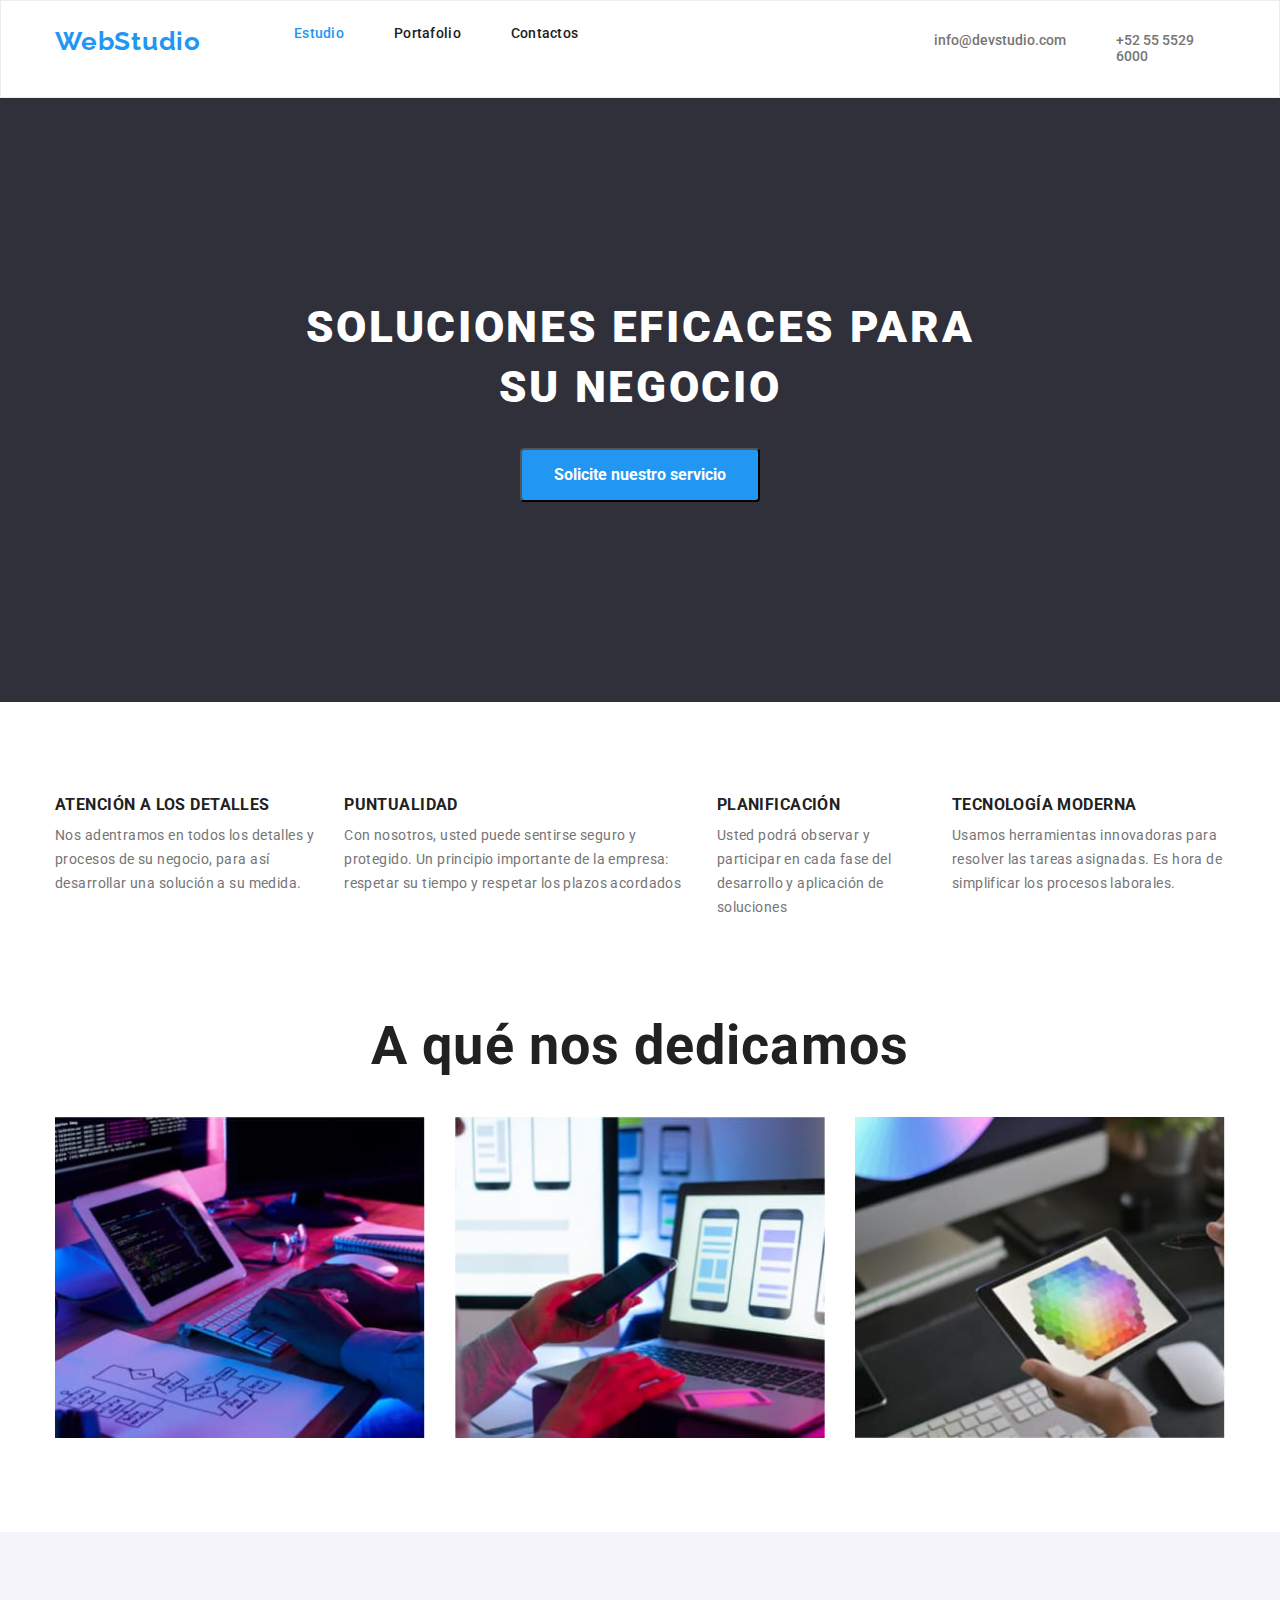
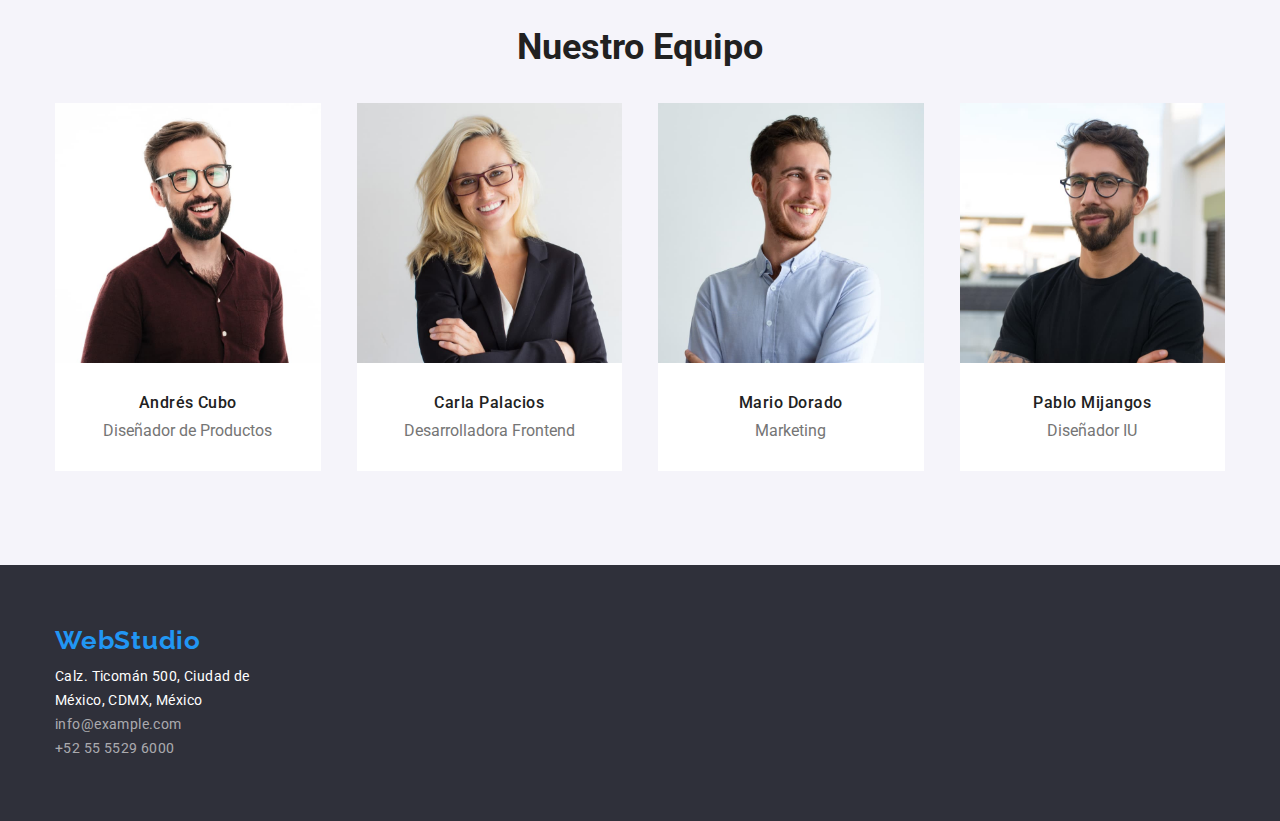
==== commit 8f3803c9: "Correction" ====
--- a/index.html
+++ b/index.html
@@ -20,7 +20,7 @@
   <body>
     <header>
       <section>
-        <div class="container">
+        <div class="flex container">
           <a class="header-logo logo" href="./index.html">WebStudio</a>
           <nav>
             <ul class="flex navigation">
@@ -64,7 +64,7 @@
           <ul class="features flex">
             <li class="feature-division">
               <div class="feature"><h3>ATENCIÓN A LOS DETALLES</h3></div>
-              <div class="feature text">
+              <div class="feature-text">
                 <p>
                   Nos adentramos en todos los detalles y procesos de su negocio,
                   para así desarrollar una solución a su medida.
--- a/css/styles.css
+++ b/css/styles.css
@@ -60,7 +60,7 @@
 
 .contact-header {
   margin-left: 356px;
-  padding: 25px 0px;
+  padding: 32px 0px;
   font-weight: 500;
   font-size: 14px;
   line-height: 1.14;
@@ -272,13 +272,13 @@
 }
 
 .filter {
-  margin: 12px auto 40px auto;
+  padding: 0;
   justify-content: center;
   gap: 8px;
 }
 
 .projects {
-  margin-bottom: 0;
+  margin: 50px 0 0 0;
   flex-wrap: wrap;
   padding: 0;
   gap: 30px;
